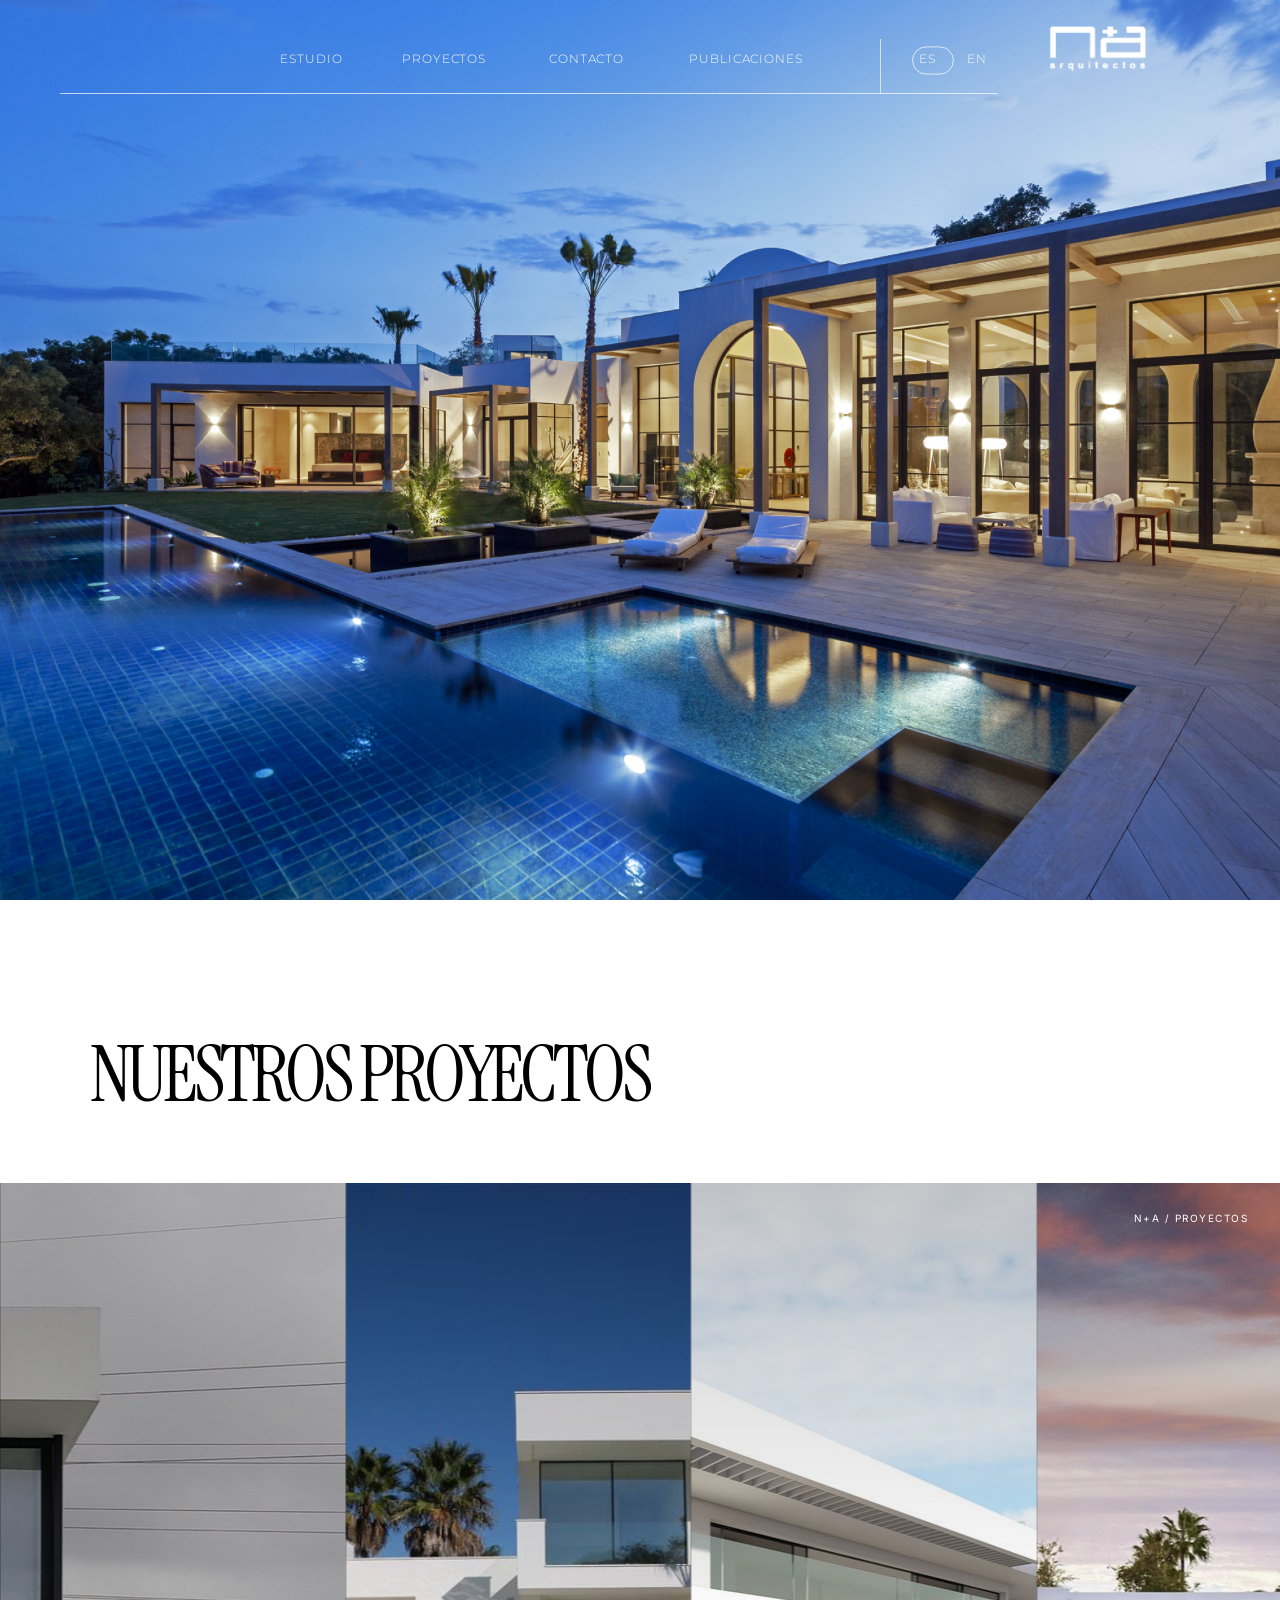
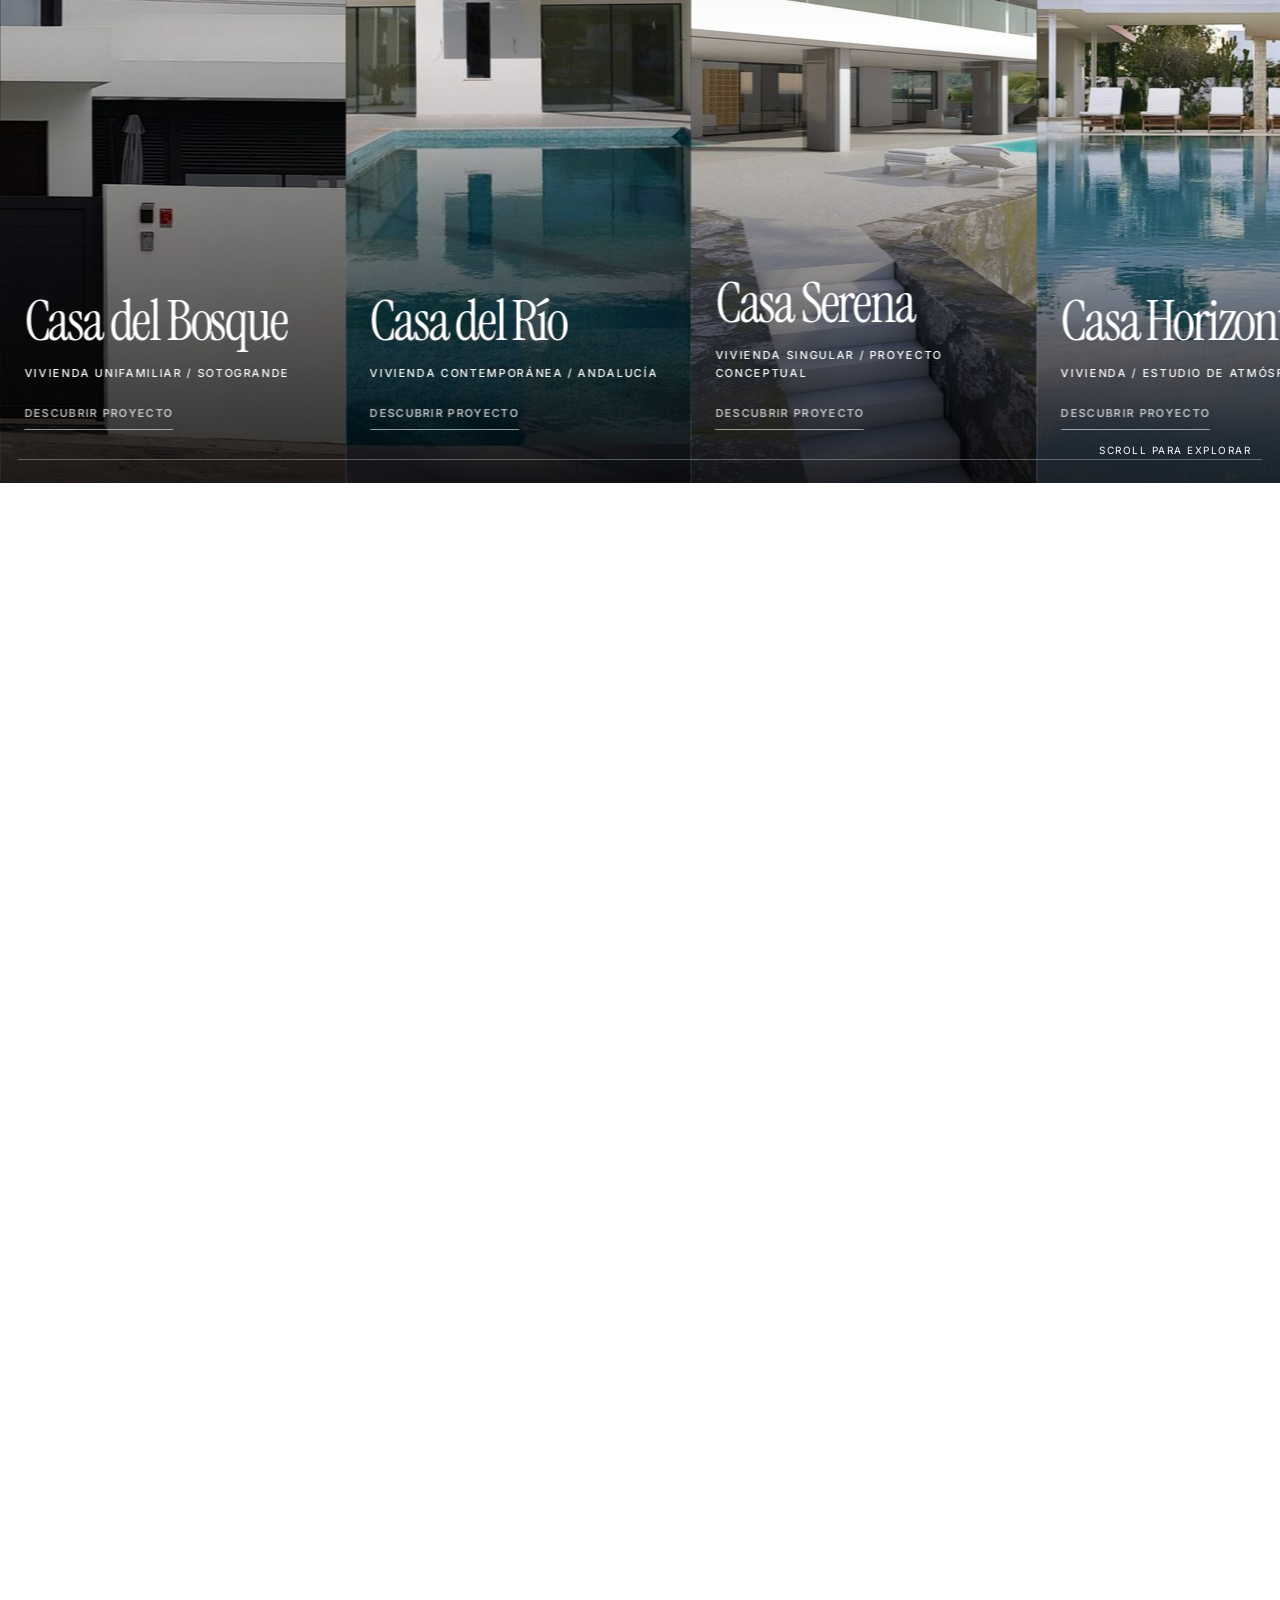
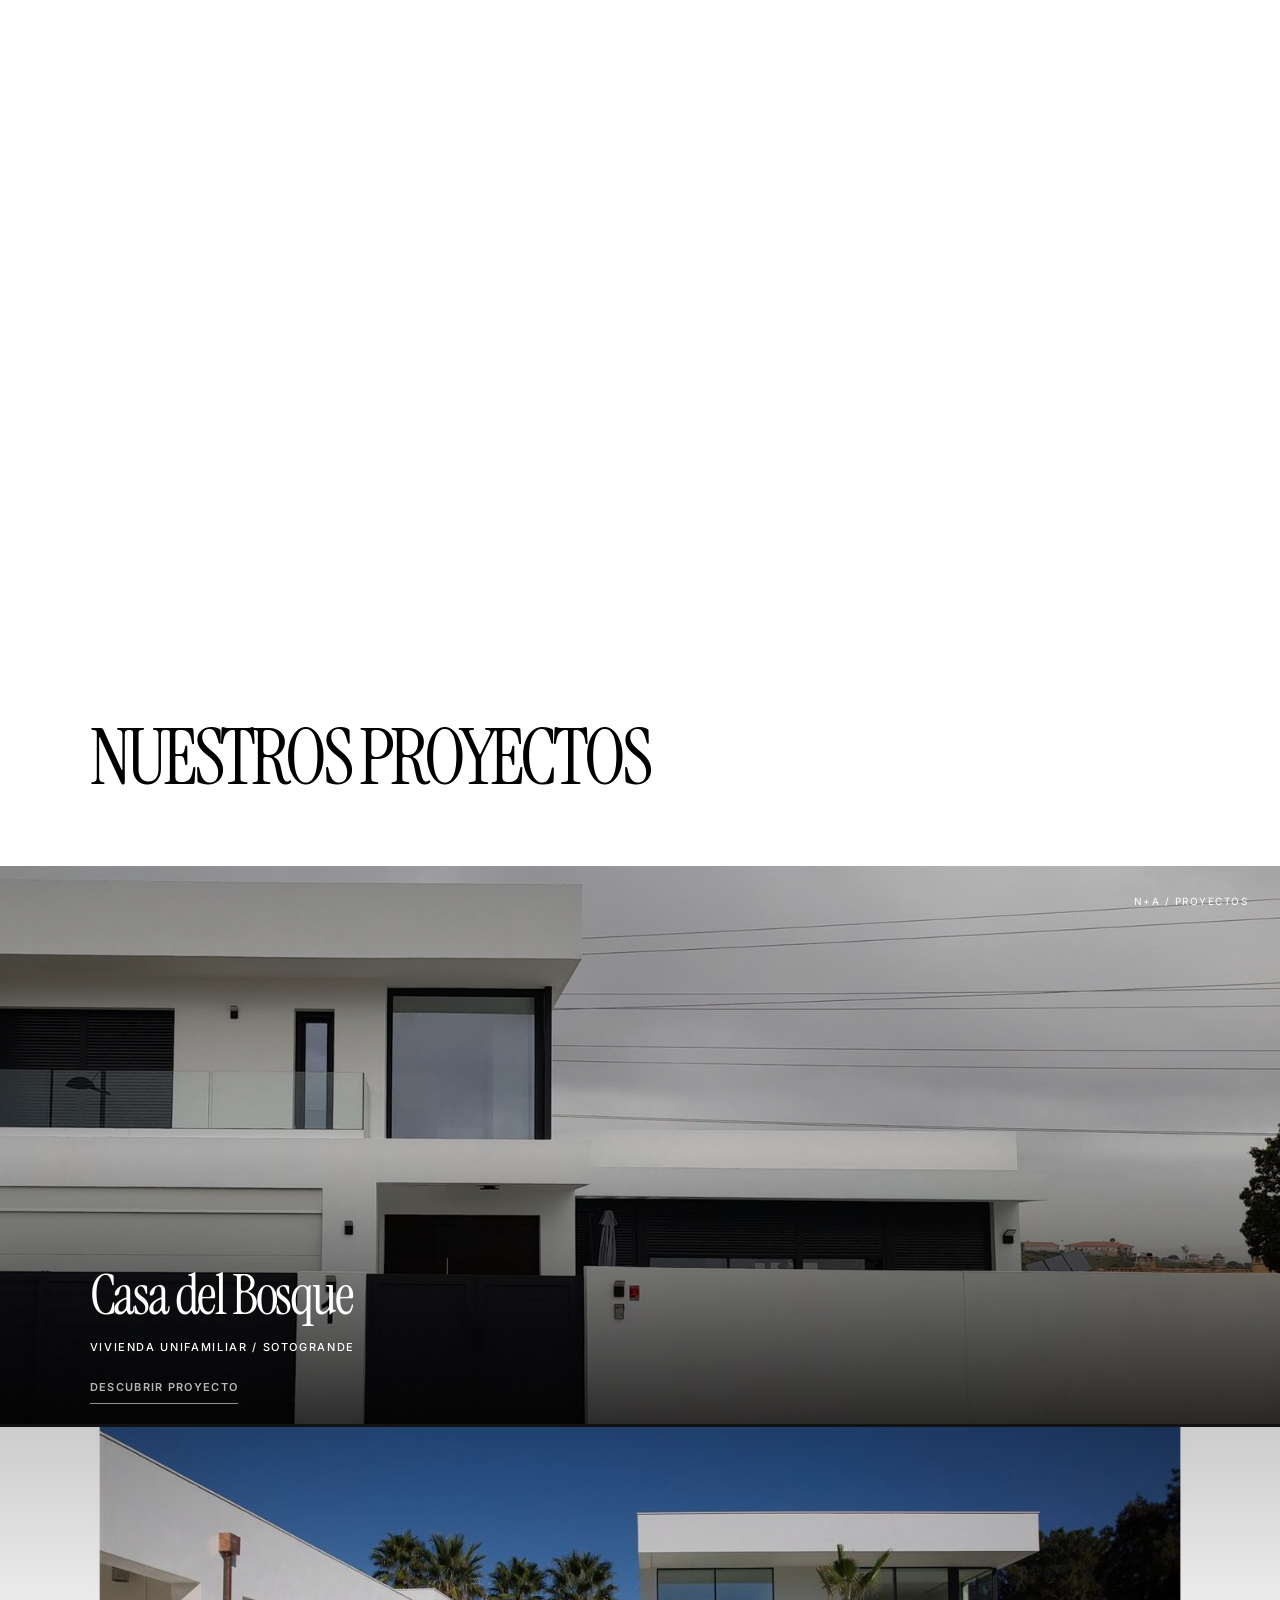
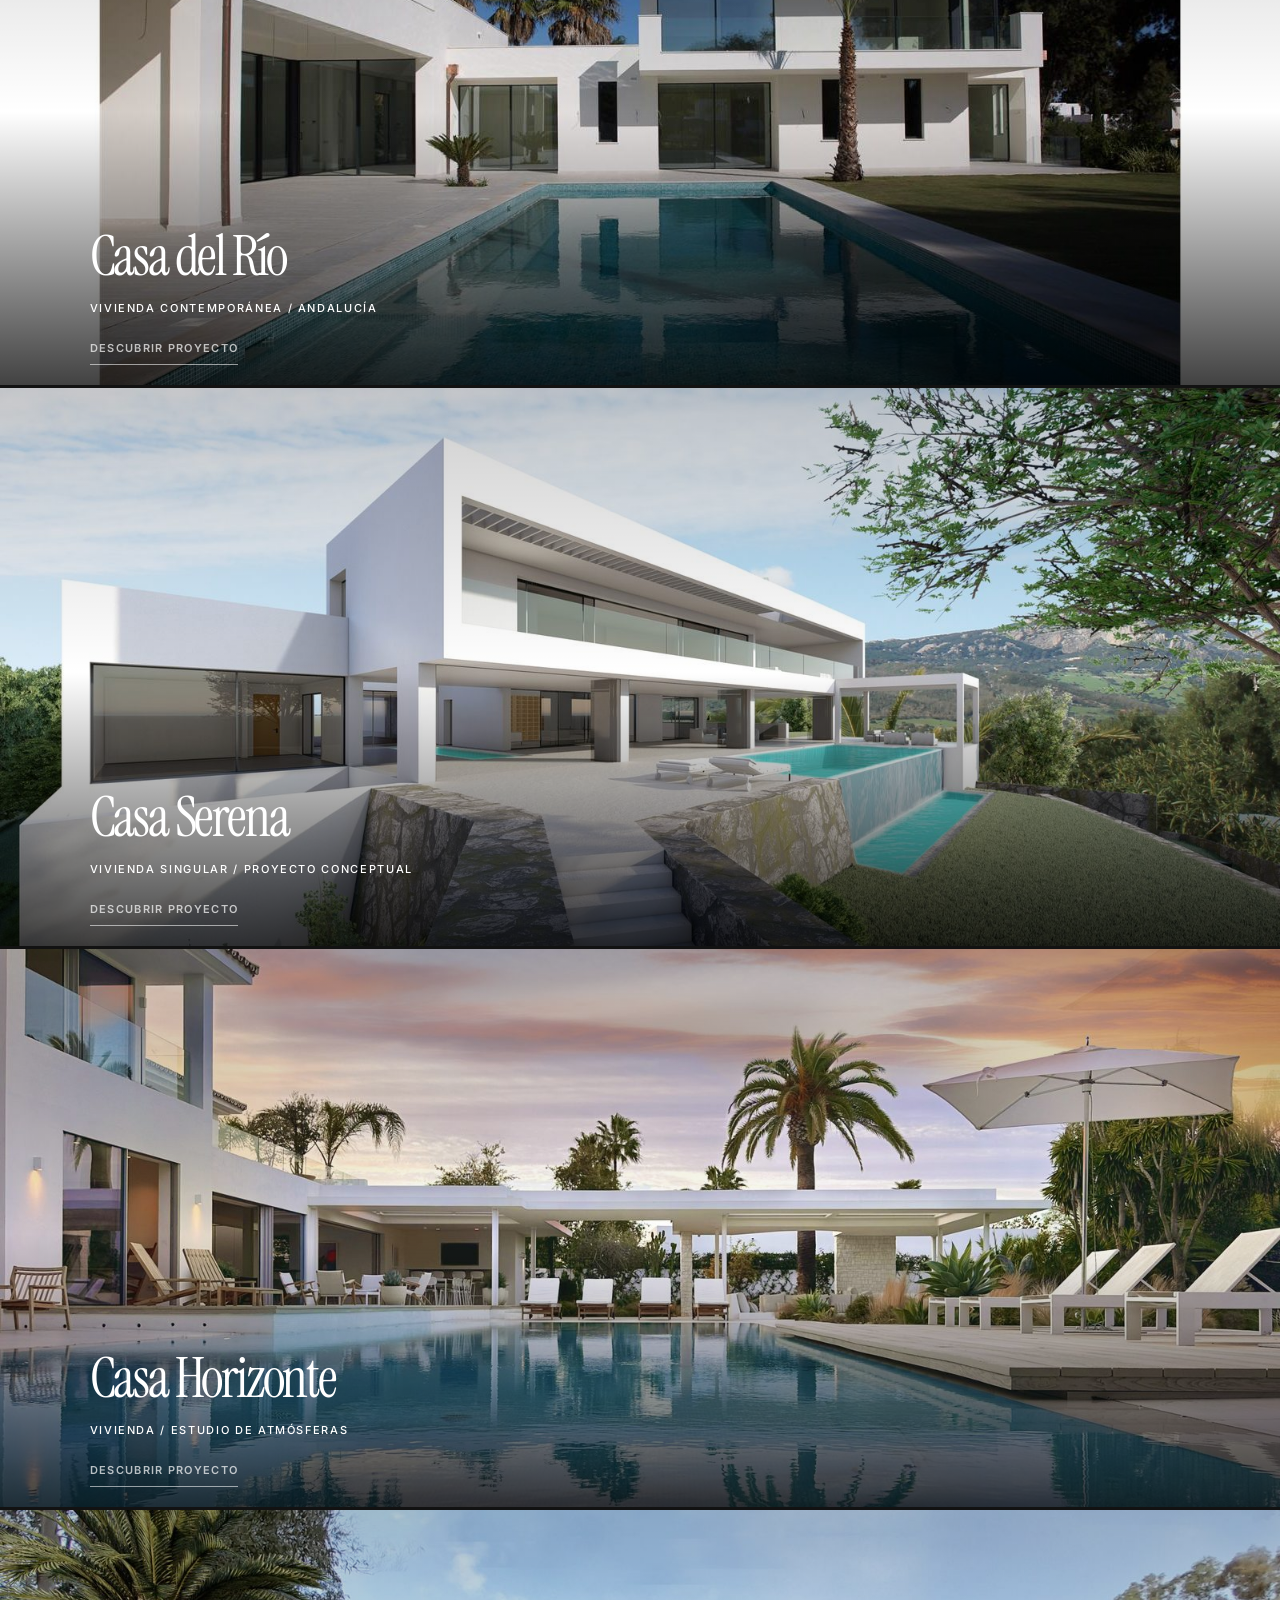
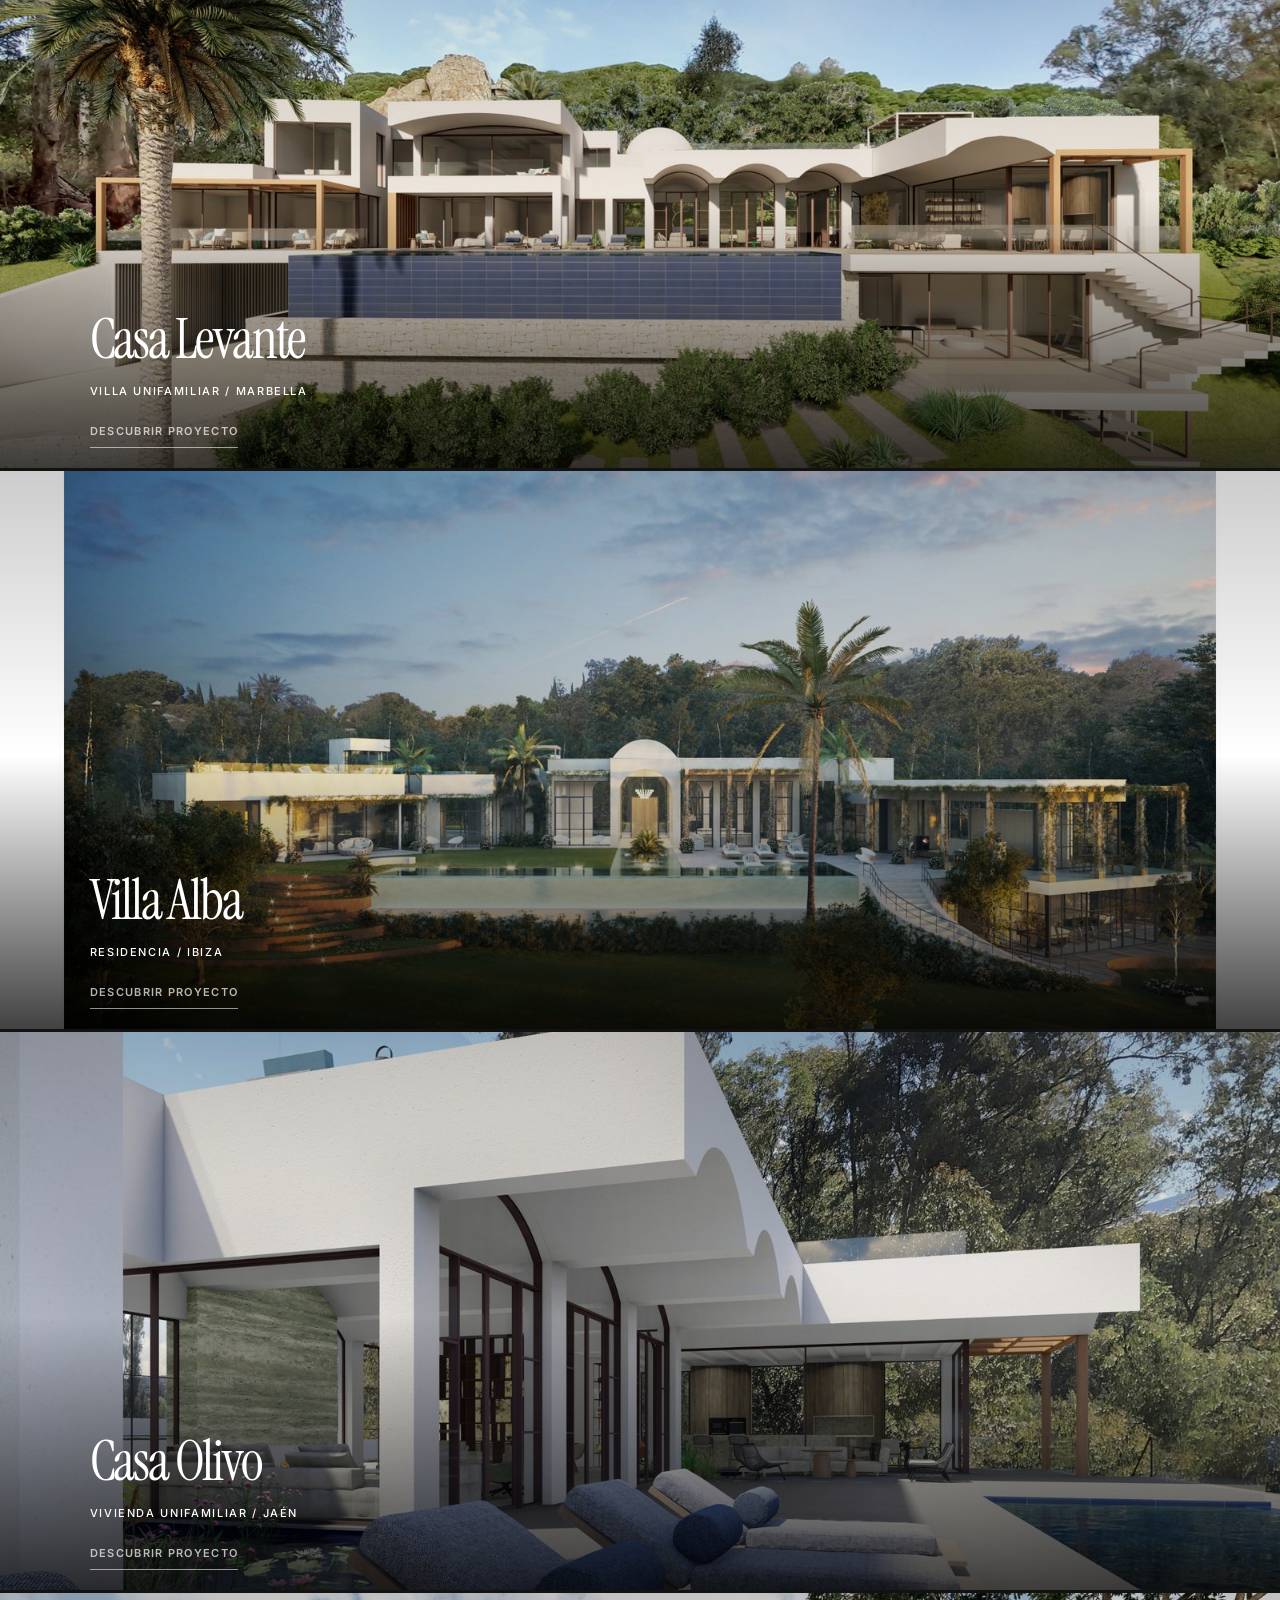
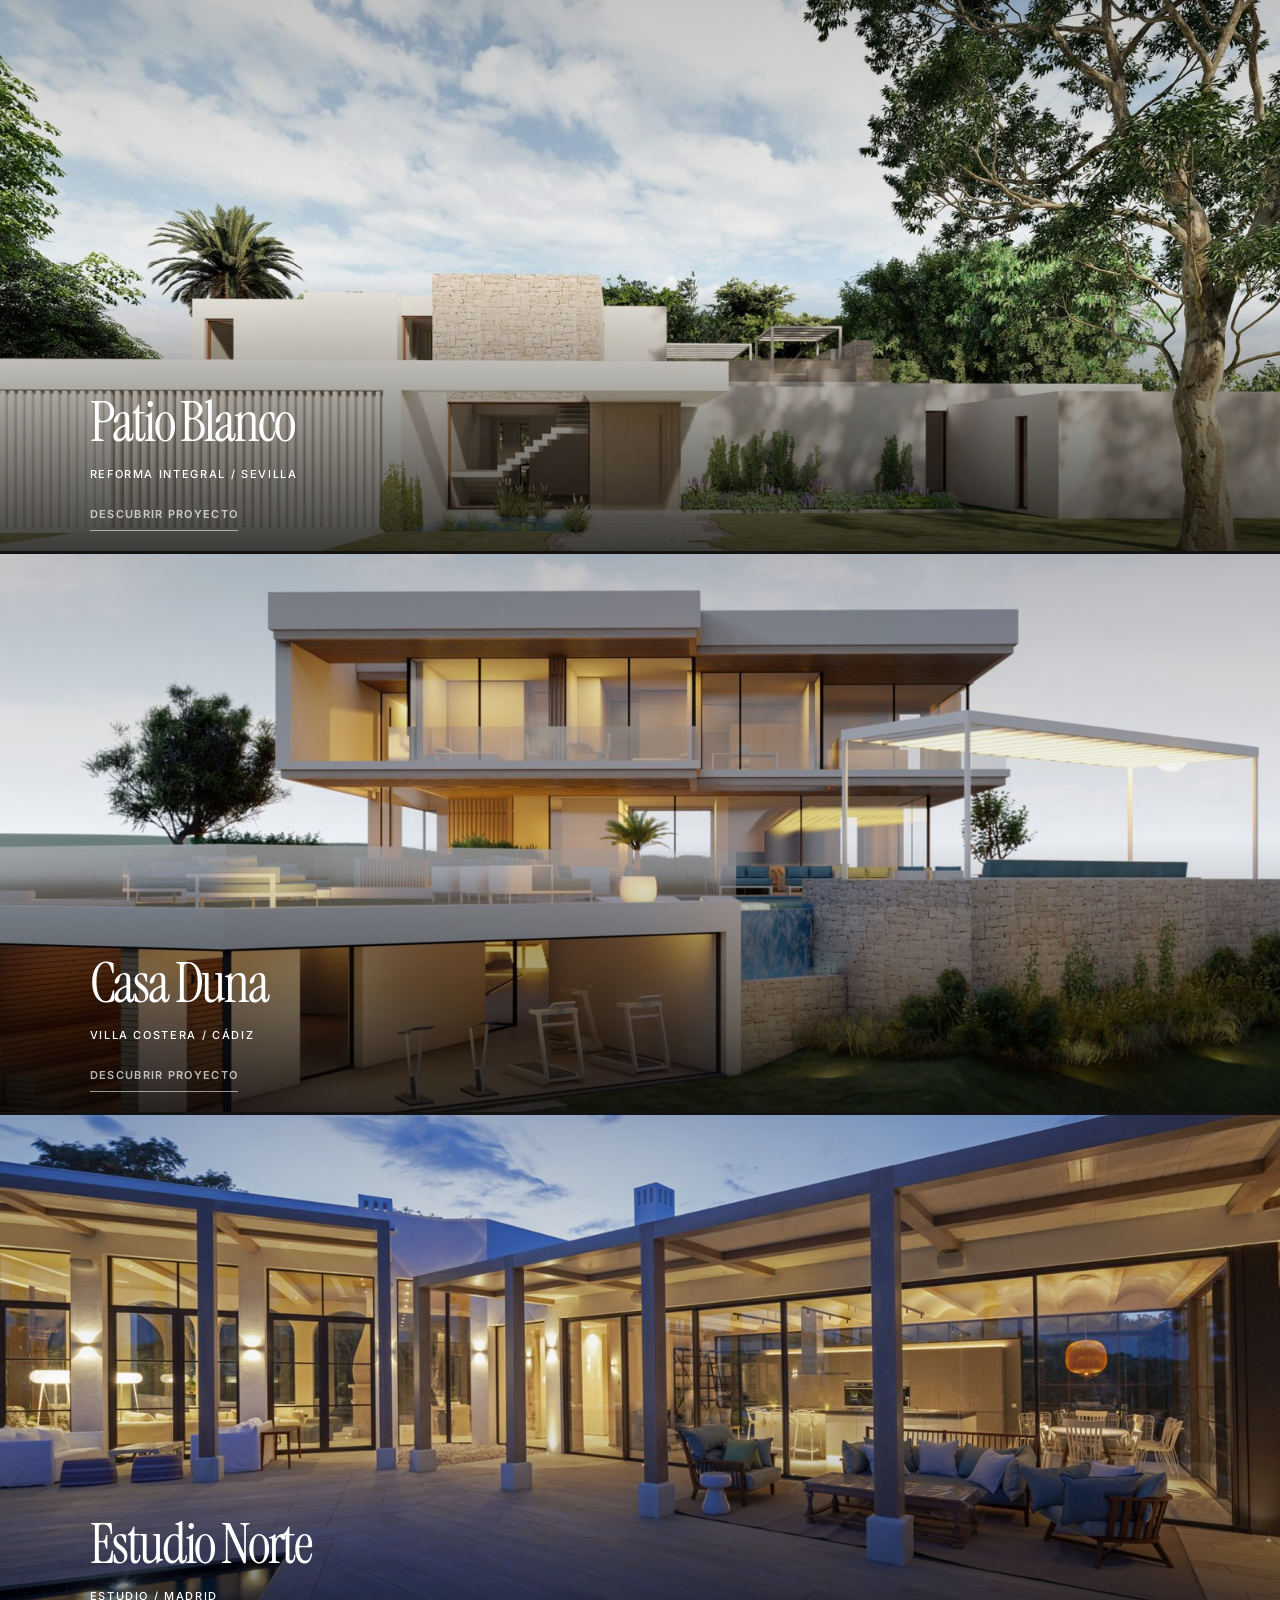
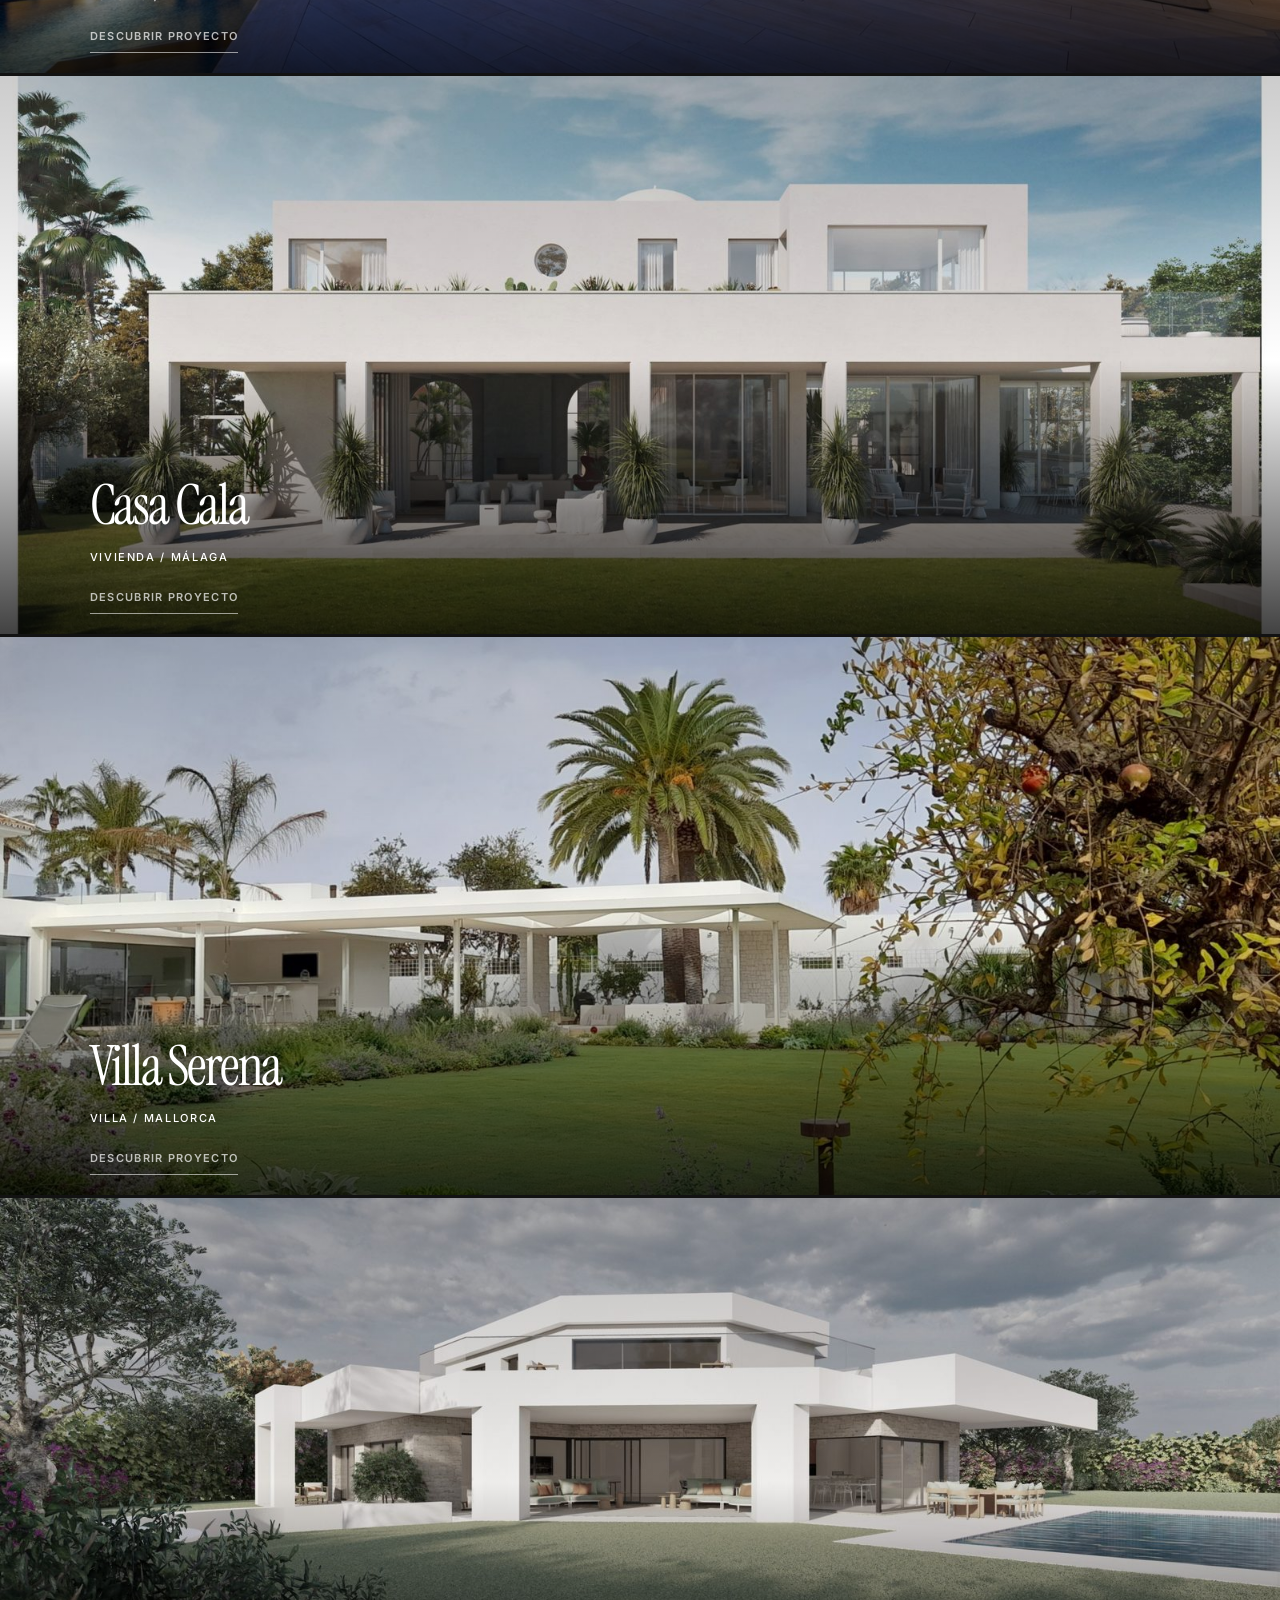
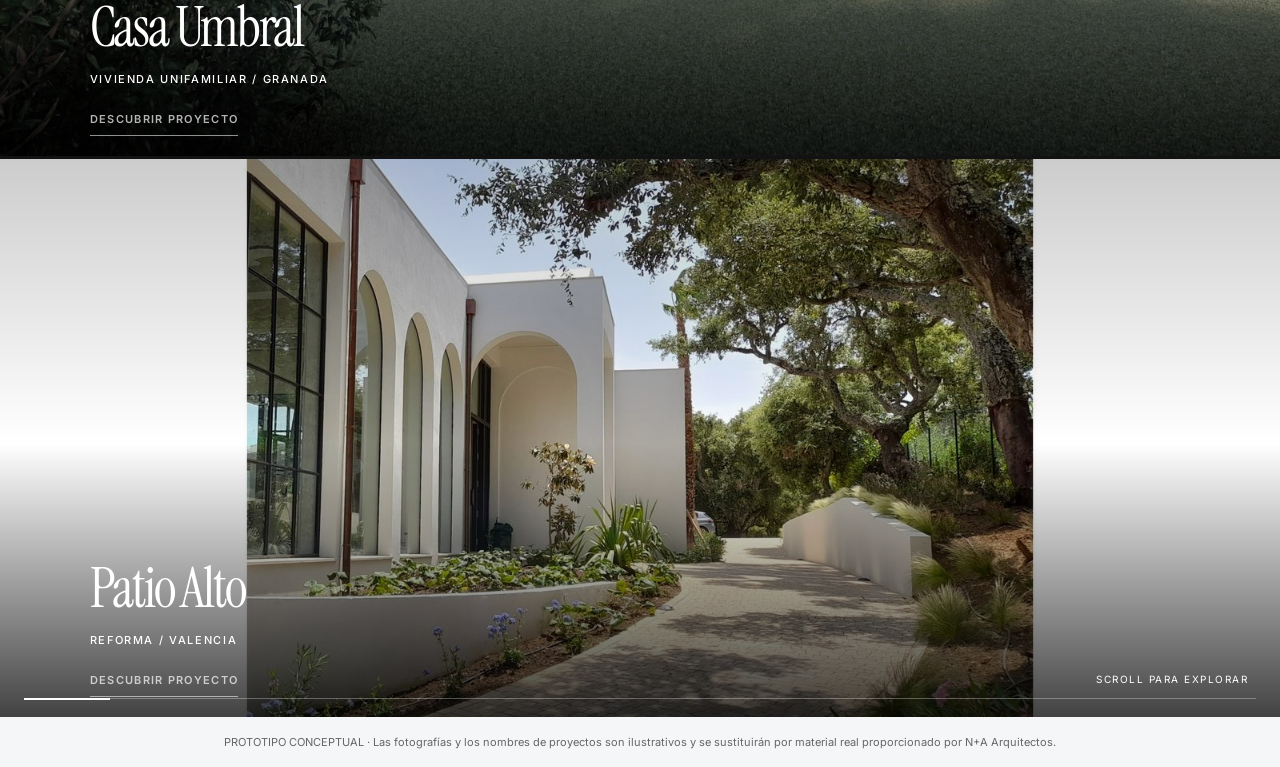
==== demo/index.html @ f4121769 "Anadir URL limpia /demo/ para la demo B" ====
<!DOCTYPE html><html lang="es"><head><meta charset="utf-8"><meta name="viewport" content="width=device-width,initial-scale=1"><title>N+A Arquitectos — Creamos para sentir</title>
<link rel="preconnect" href="https://fonts.googleapis.com"><link rel="preconnect" href="https://fonts.gstatic.com" crossorigin><link href="https://fonts.googleapis.com/css2?family=Inter:wght@400..700&family=Instrument+Serif:ital@0;1&display=swap" rel="stylesheet">
<style>@font-face{font-family:'Montserrat';font-style:normal;font-weight:400;font-display:swap;src:url([data-uri]) format('truetype')}

:root{--blue:#28517d;--ink:#000;--white:#fff;--sans:'Inter',sans-serif;--roman:'Instrument Serif',serif;--italic:'Instrument Serif',serif;--sub:#5a5b5c}*{box-sizing:border-box}html{scroll-behavior:smooth}body{margin:0;color:var(--ink);background:#fff;font-family:var(--sans);overflow-x:hidden}button,a{font-family:inherit}a{text-decoration:none;color:inherit}a:focus-visible,button:focus-visible,.project:focus-visible{outline:3px solid #76a0cb;outline-offset:4px}button{cursor:pointer;border:0}.eyebrow{font-size:11px;font-weight:600;letter-spacing:.18em}.serif{font-family:var(--roman);font-weight:400;letter-spacing:-.055em}.italic{font-family:var(--italic);font-weight:400;font-style:italic;letter-spacing:-.04em}.nav{position:relative;z-index:40;width:100%;height:92px;background:#fff;display:flex;align-items:center;justify-content:space-between;padding:0 clamp(28px,5vw,83px);border-bottom:1px solid #e1e3e4}.nav .logo{width:155px;height:70px;object-fit:contain;object-position:left center}.navitems{position:absolute;left:clamp(24px,22.1vw,370px);right:clamp(24px,35.9vw,600px);top:64%;transform:translateY(-50%);display:flex;align-items:center;justify-content:space-between;text-align:center;gap:8px;z-index:3}.navitems a{font-size:11px;text-transform:uppercase;font-weight:600;letter-spacing:.08em;transition:color .2s}.navitems a:hover{color:var(--blue)}.navitems .active{color:var(--blue);border-bottom:2px solid var(--blue);padding-bottom:12px;margin-bottom:-14px}.nav .lang{font-size:11px;color:#777}.mobile-toggle{display:none;background:transparent;color:var(--blue);font-size:14px}.hero{width:100vw;height:100vh;min-height:0;position:relative;overflow:hidden;display:flex;align-items:center;background-color:#605d53;background-image:url('[data-uri]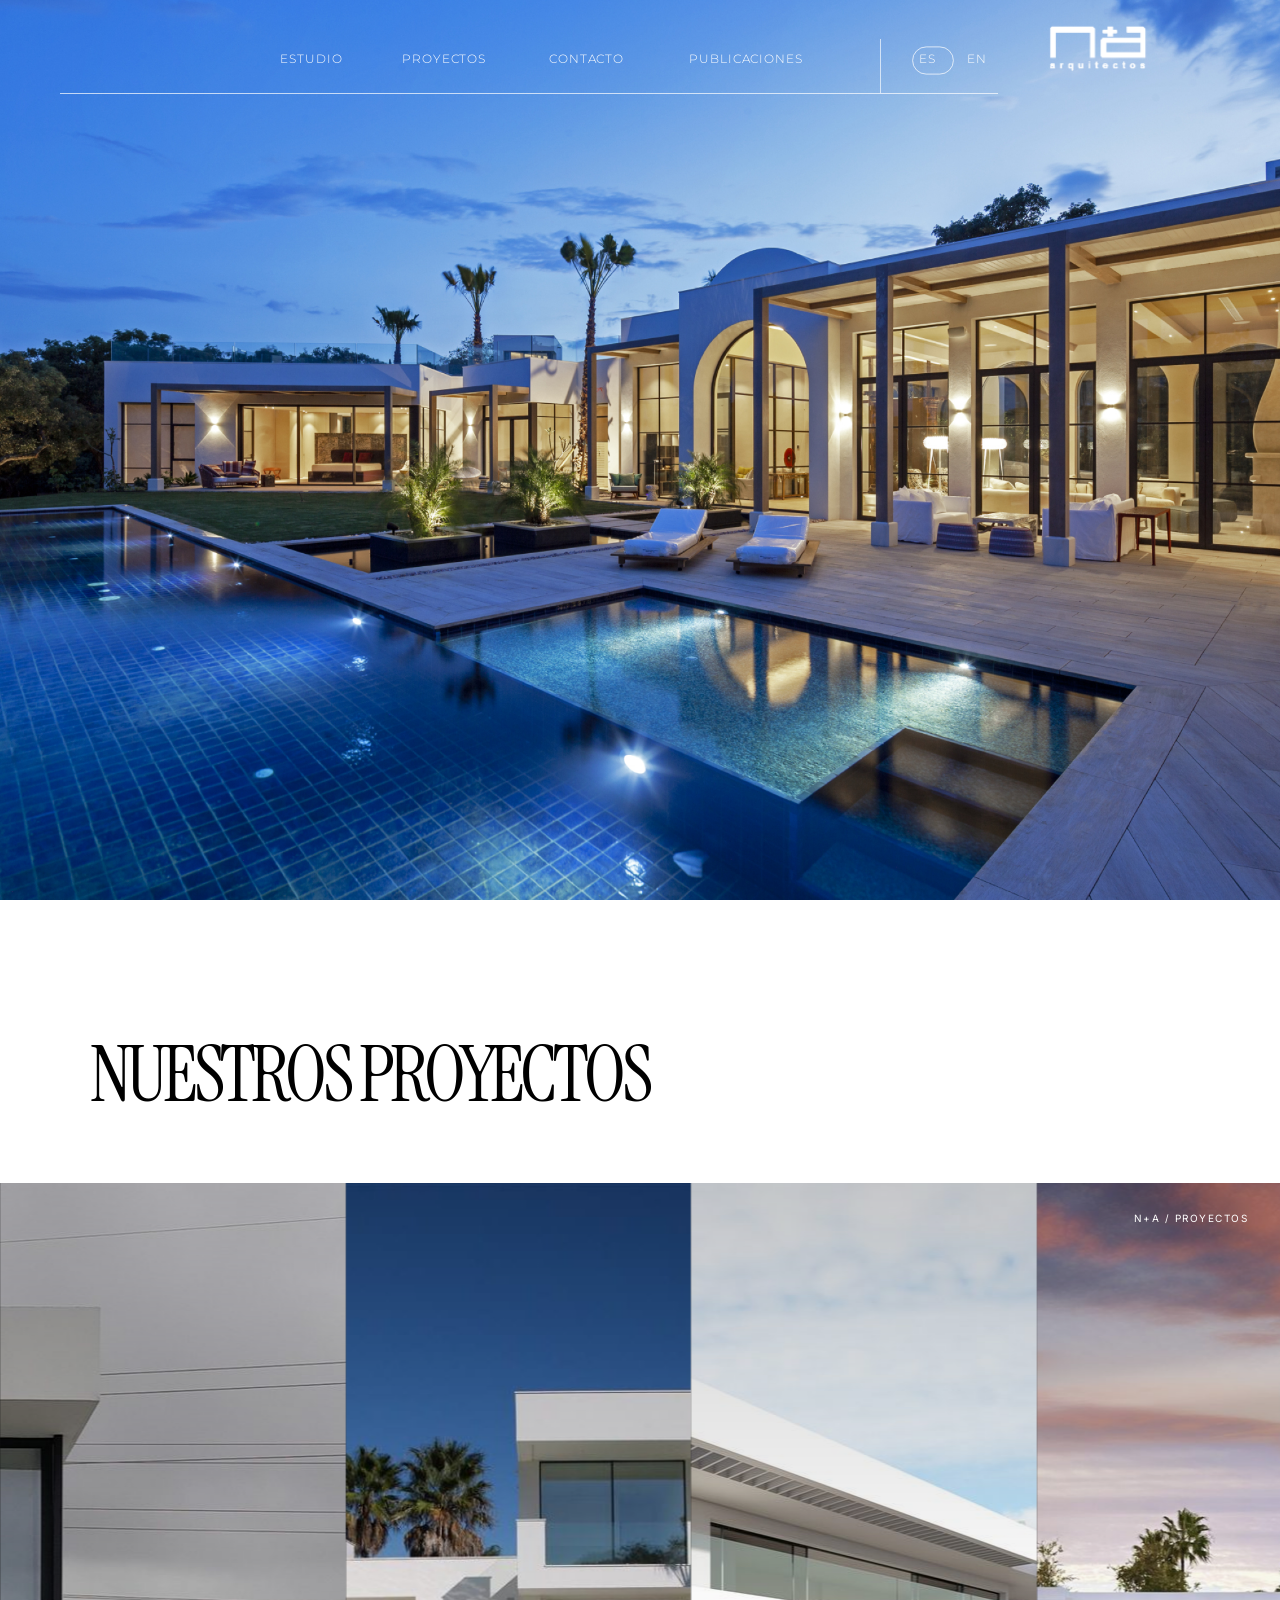
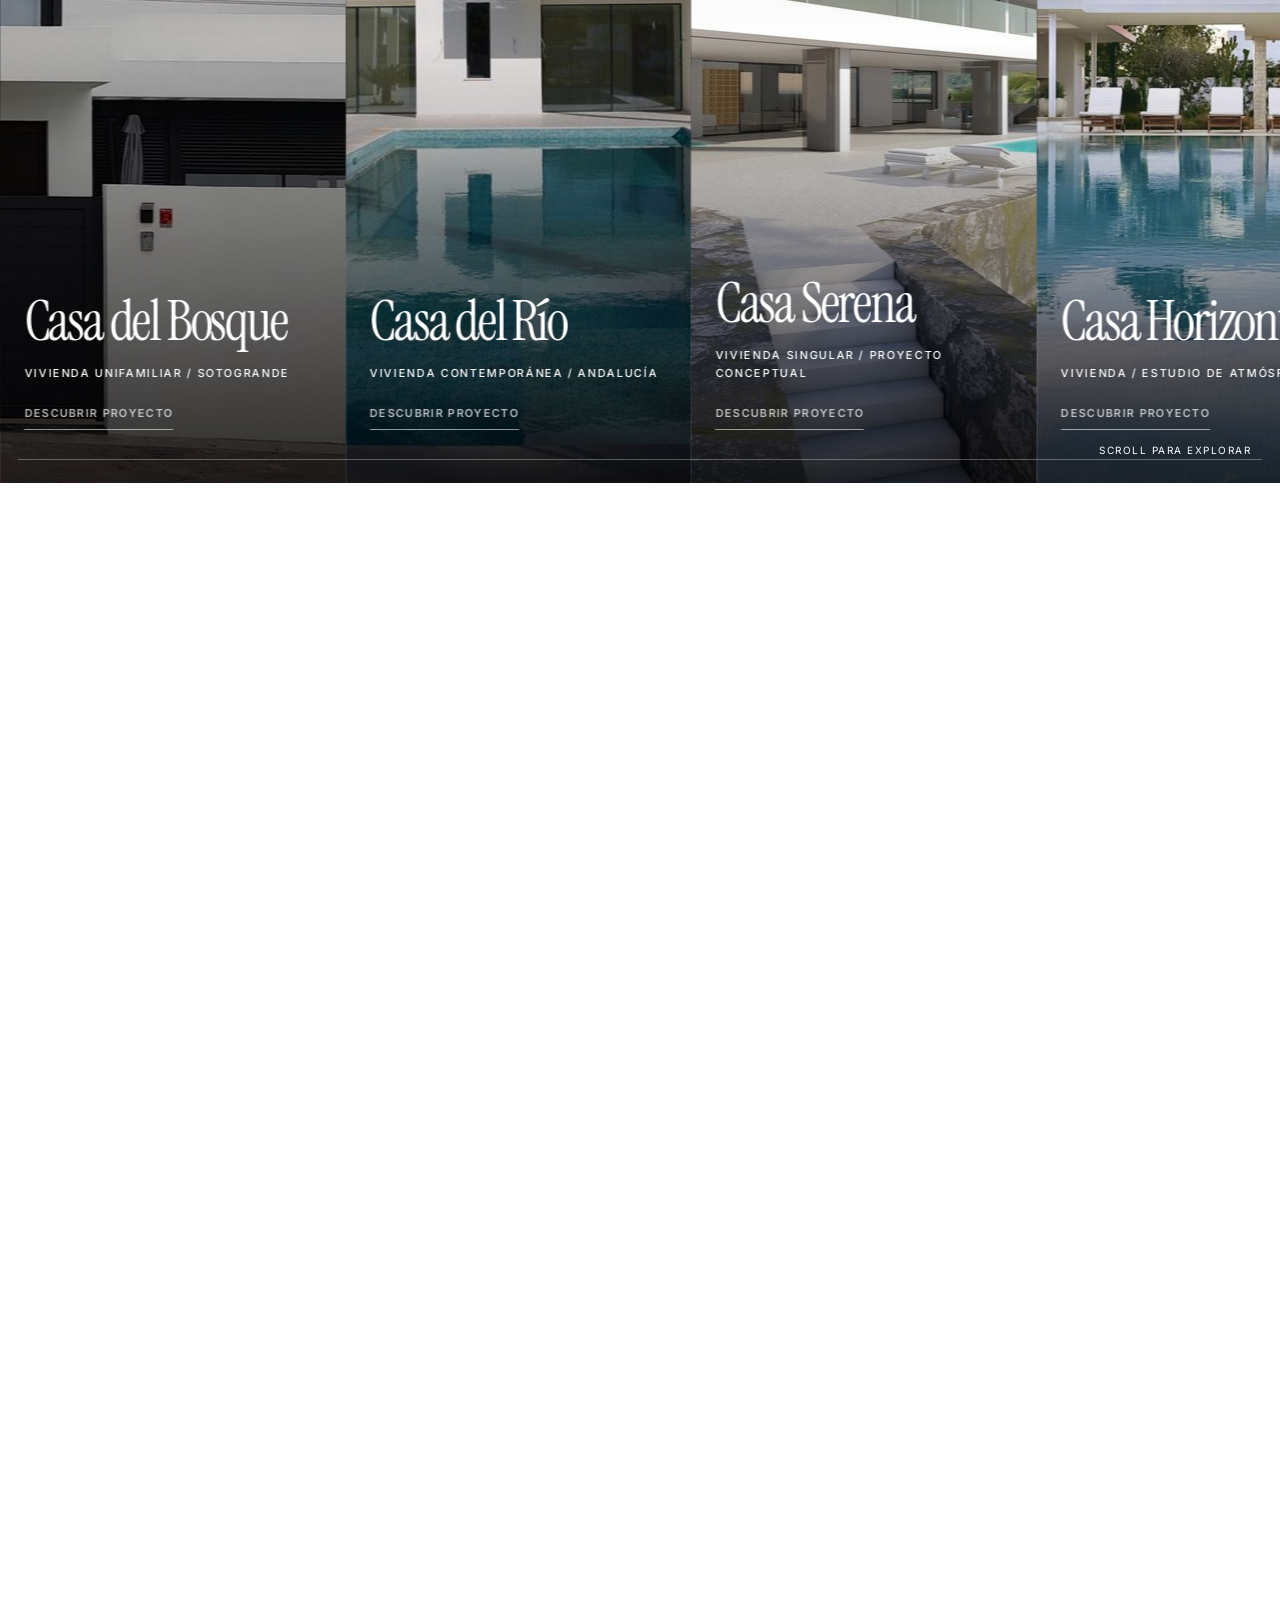
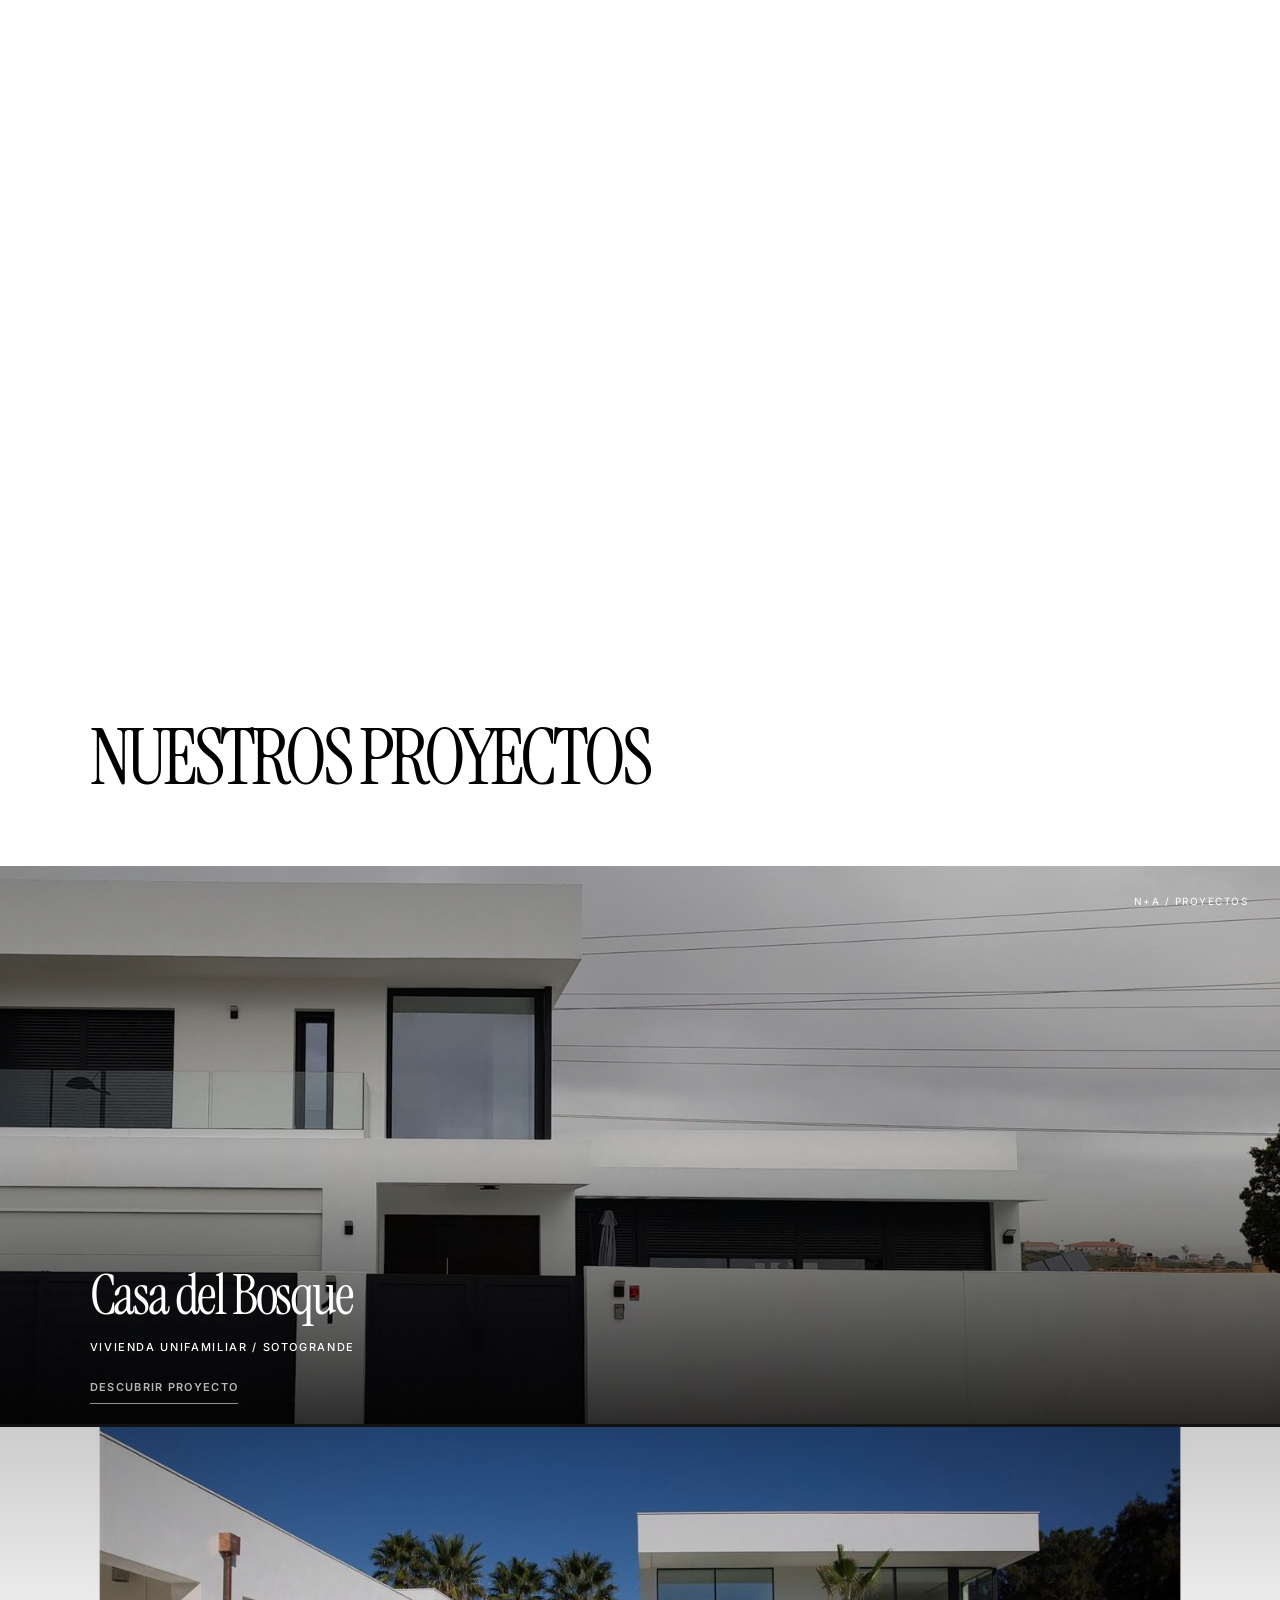
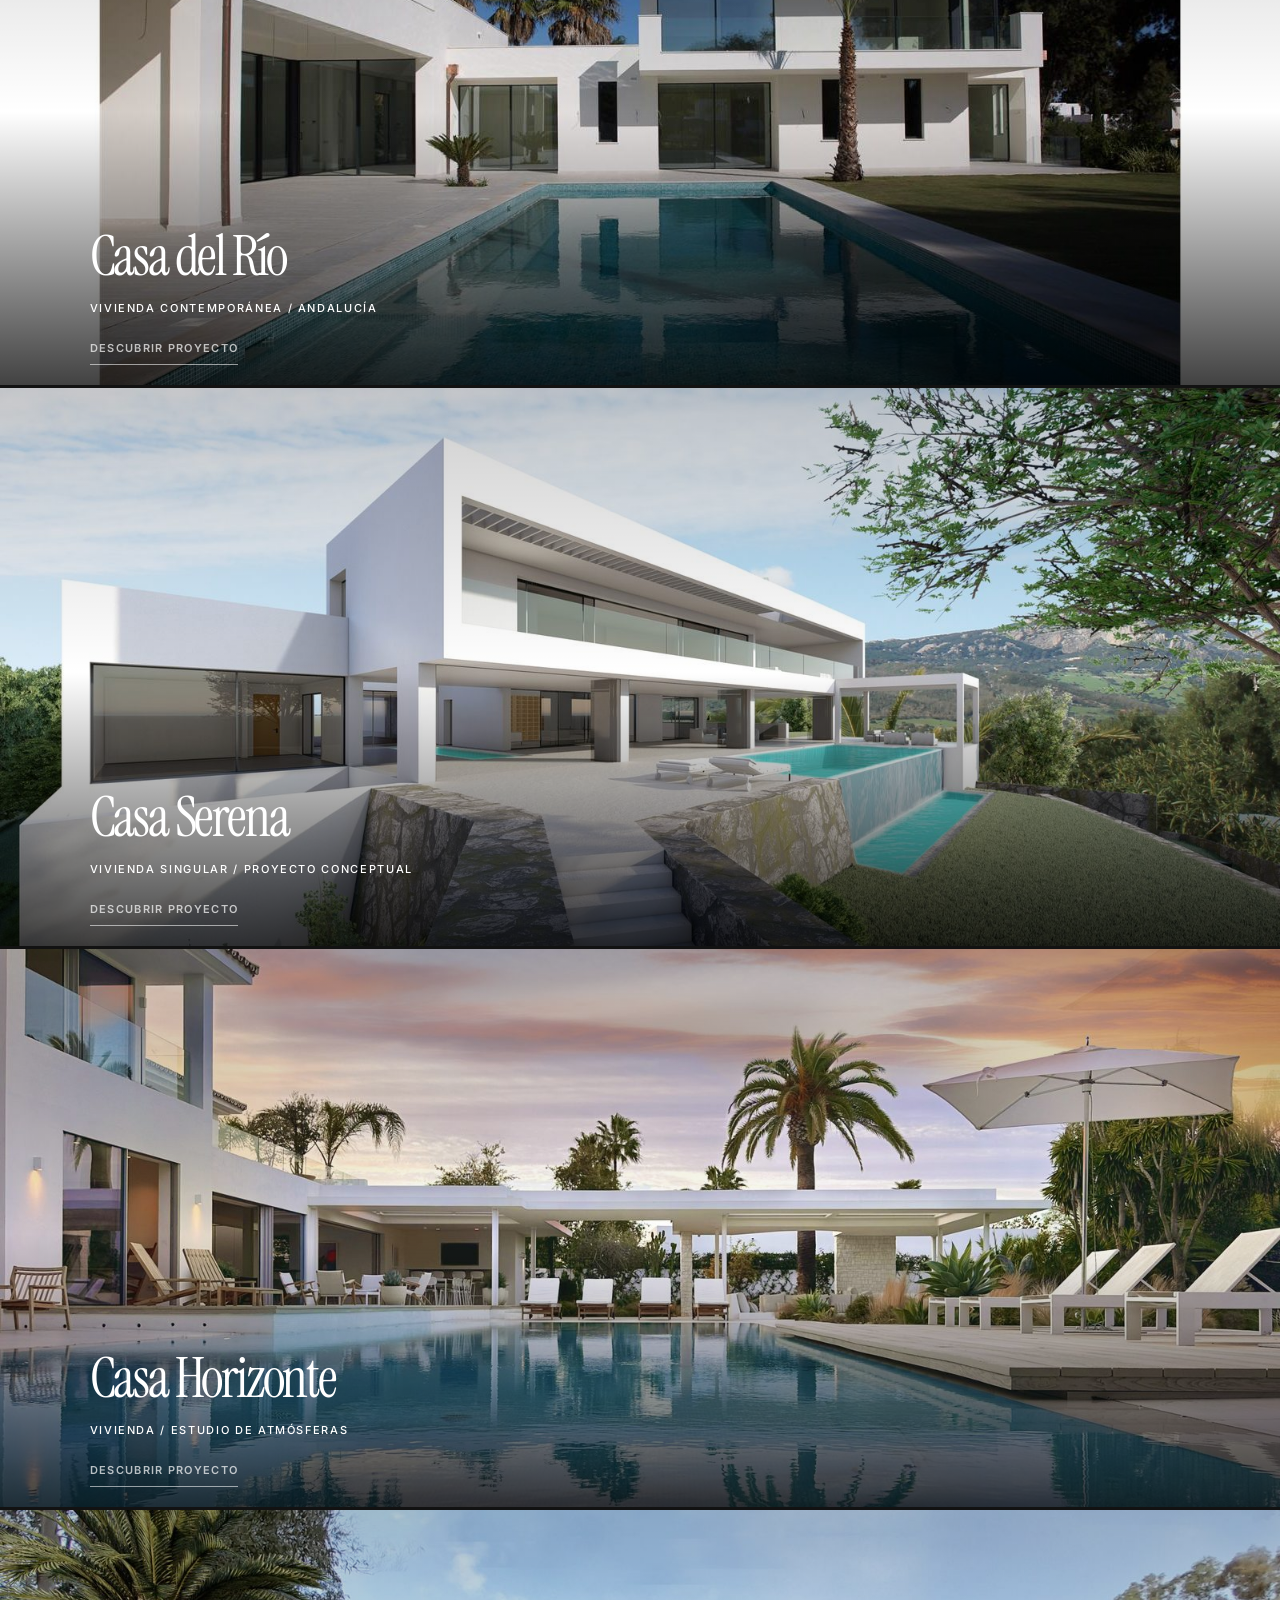
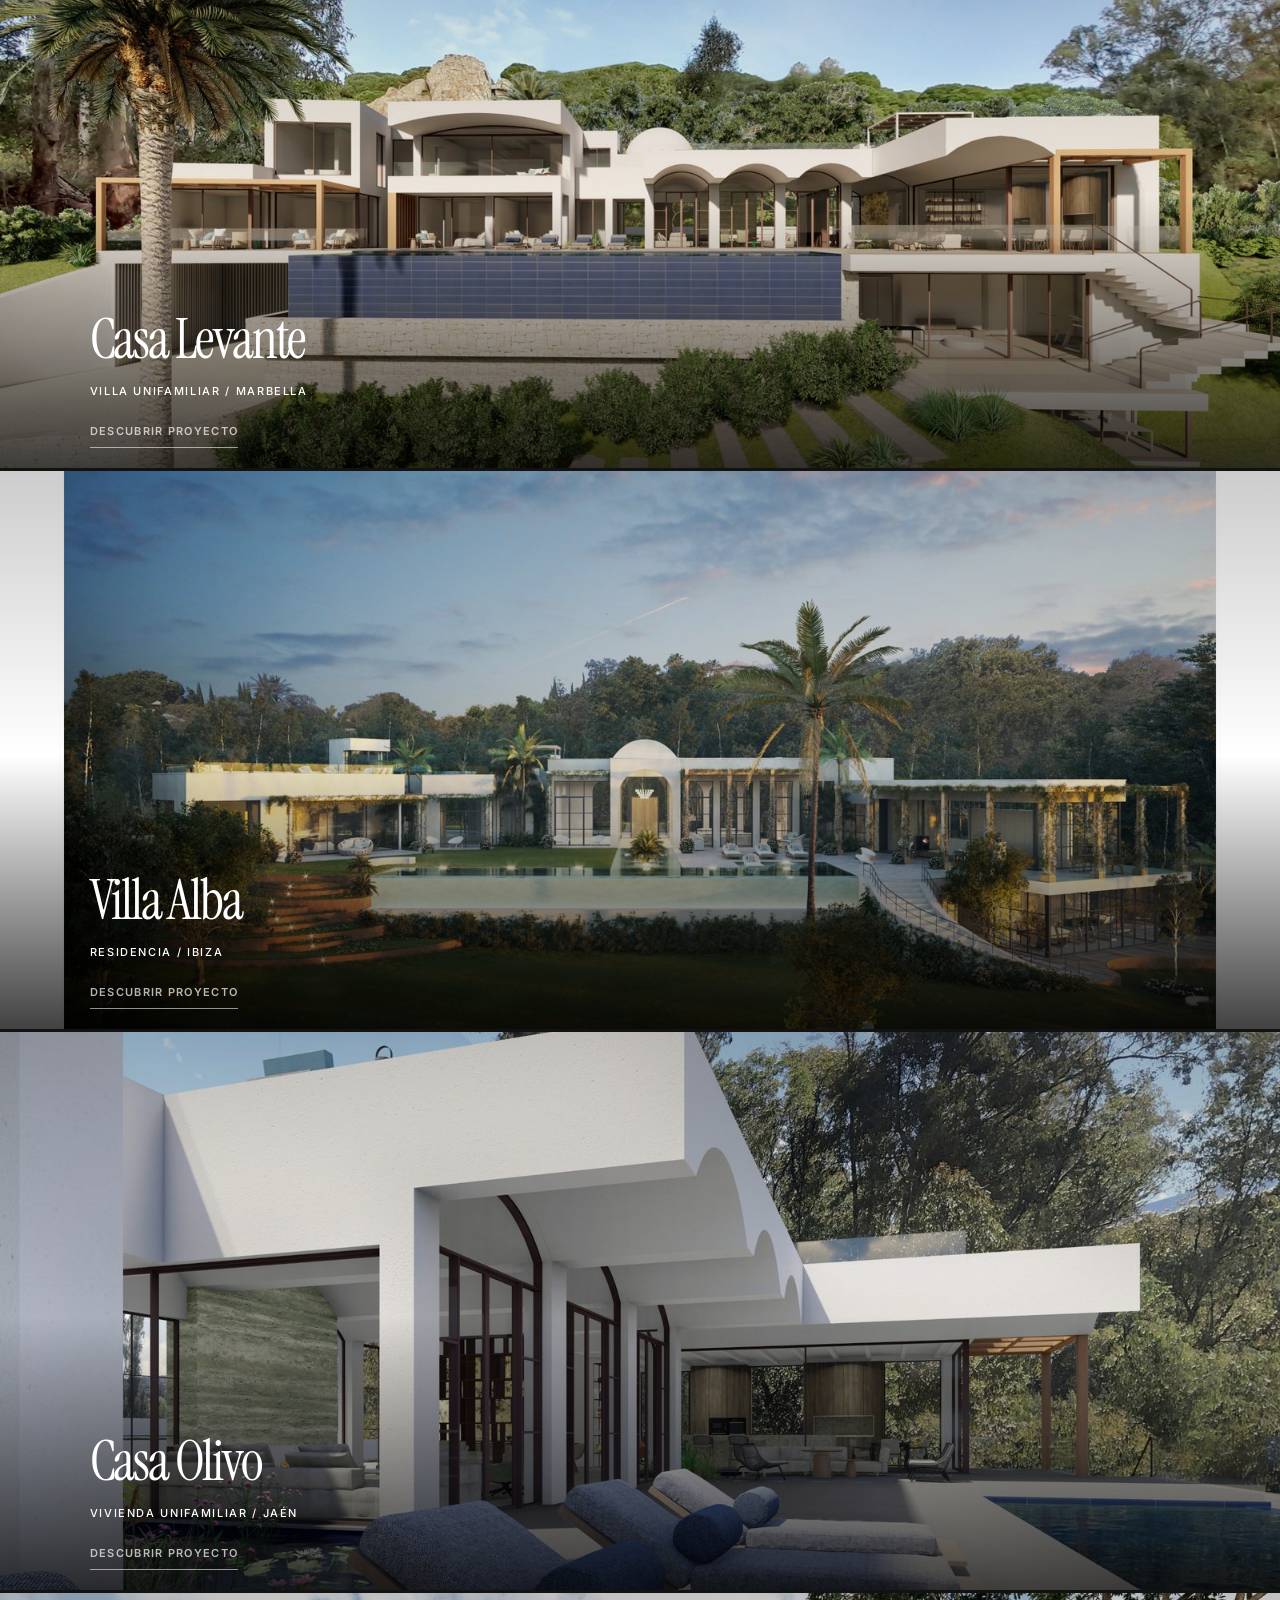
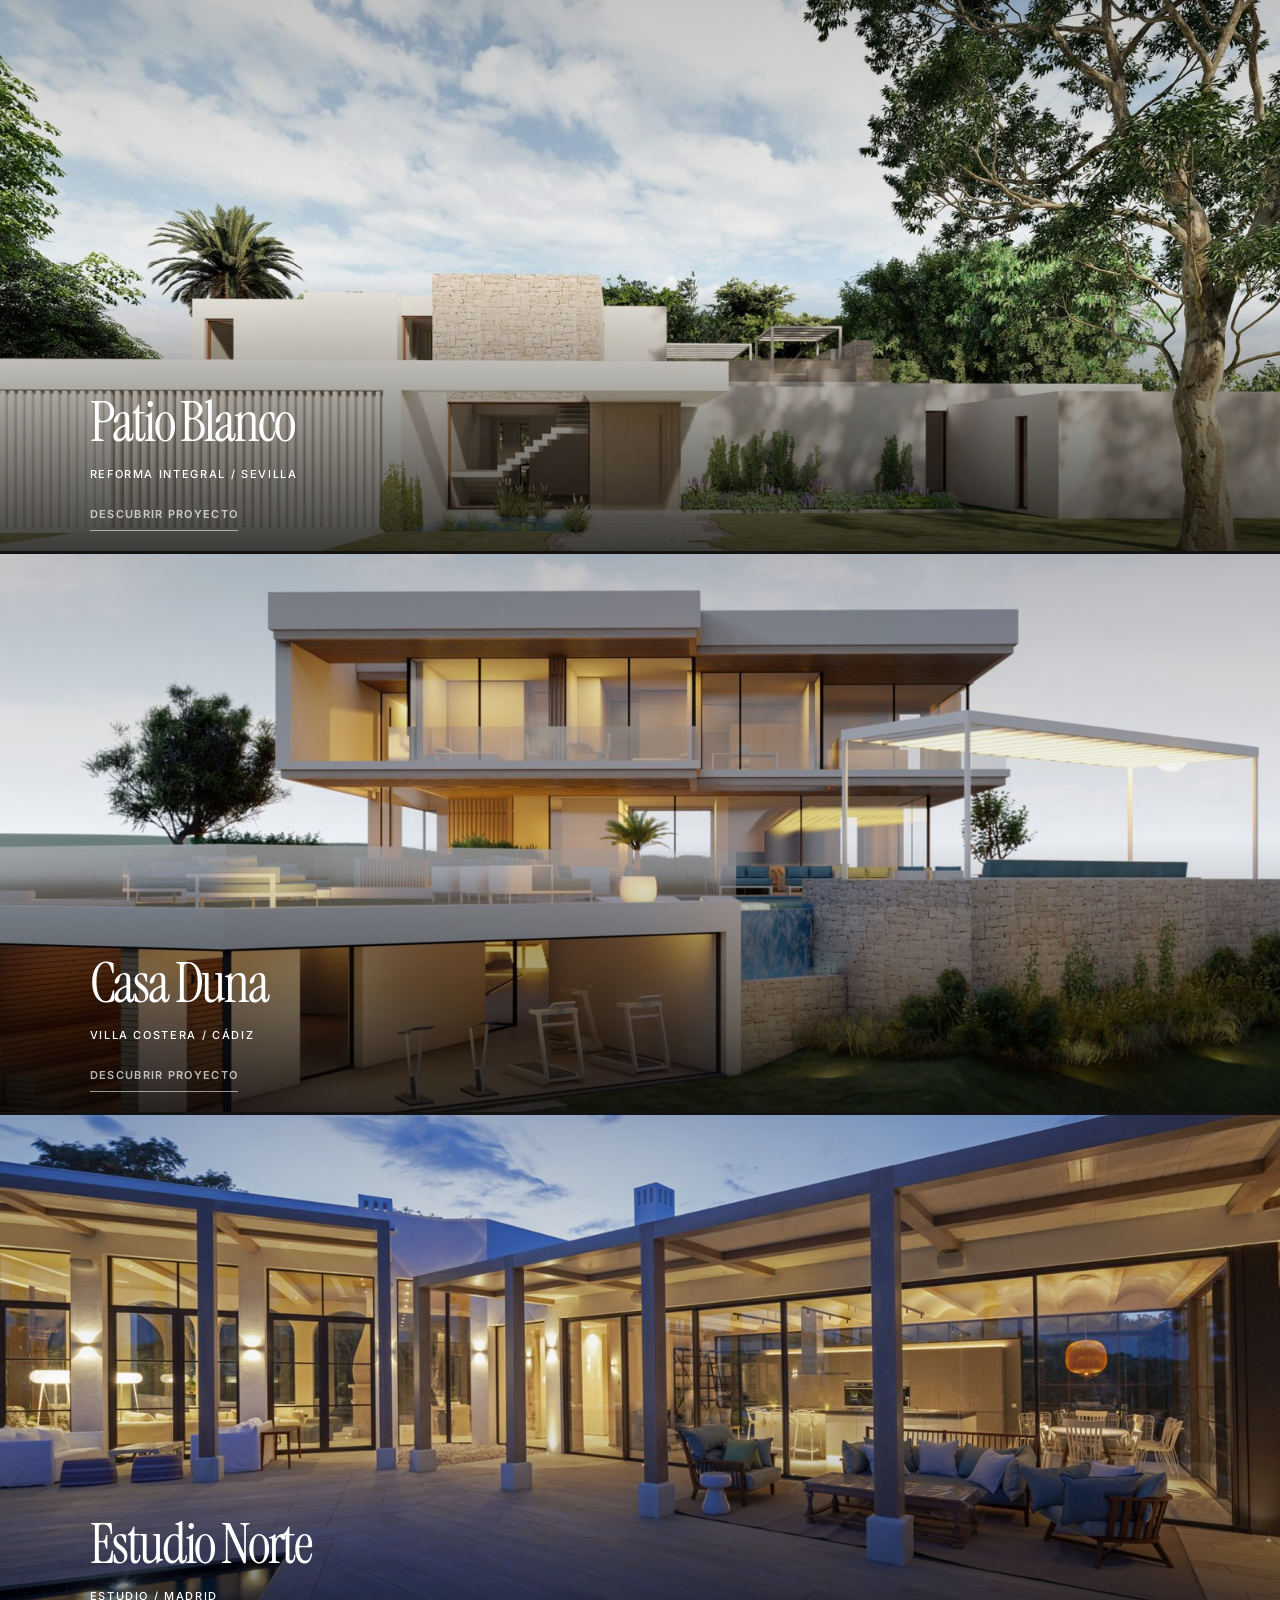
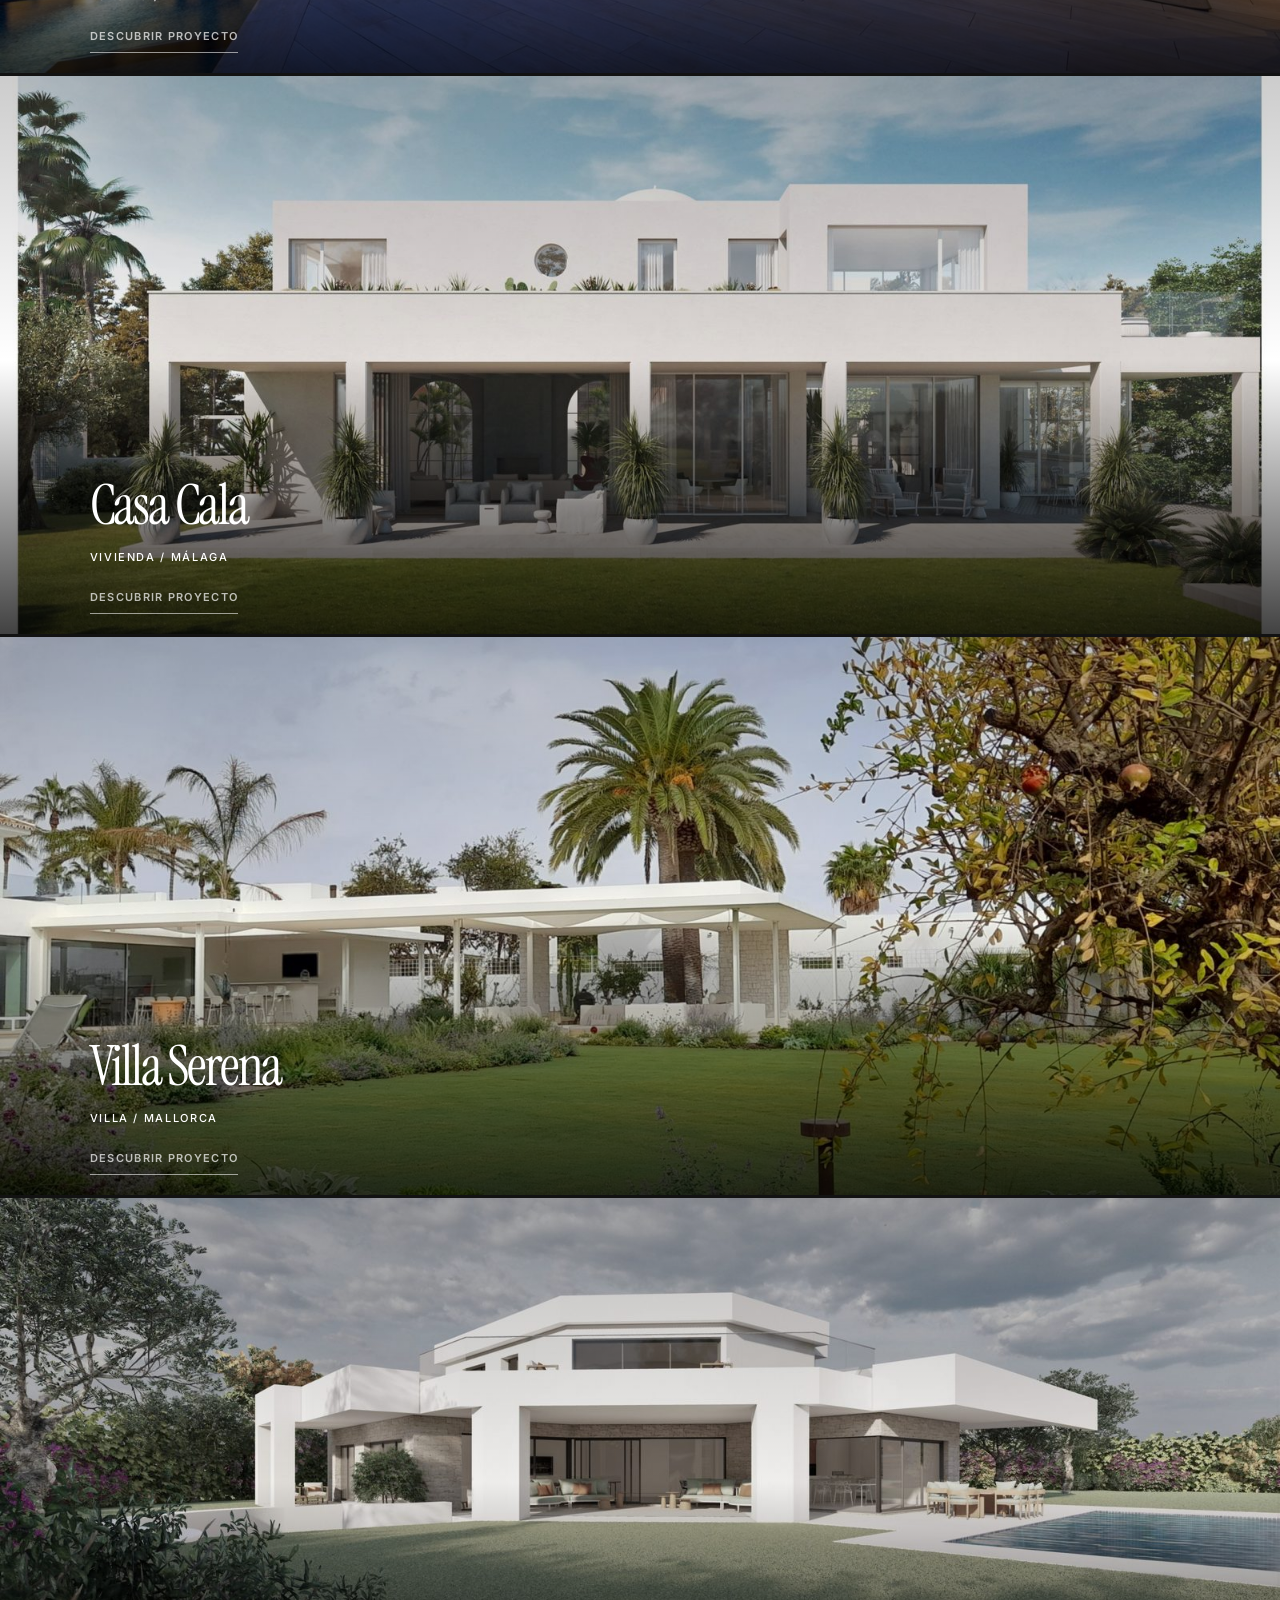
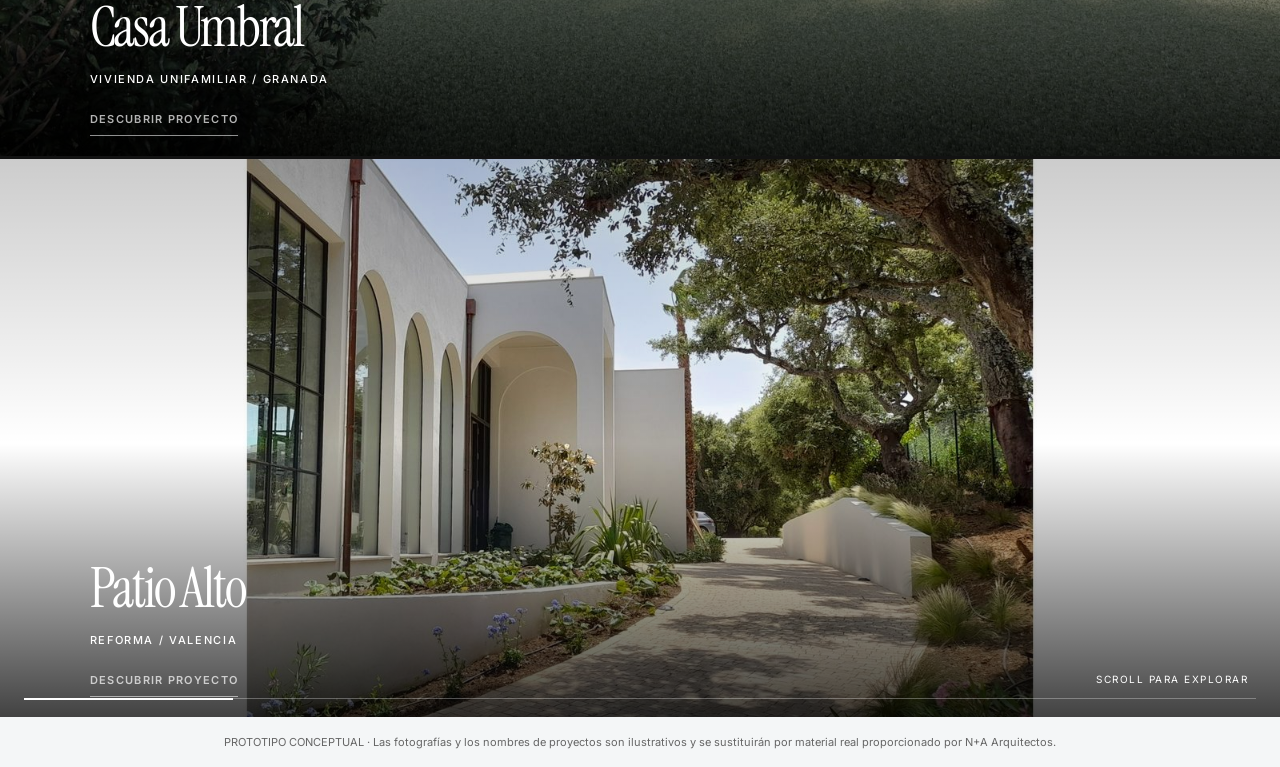
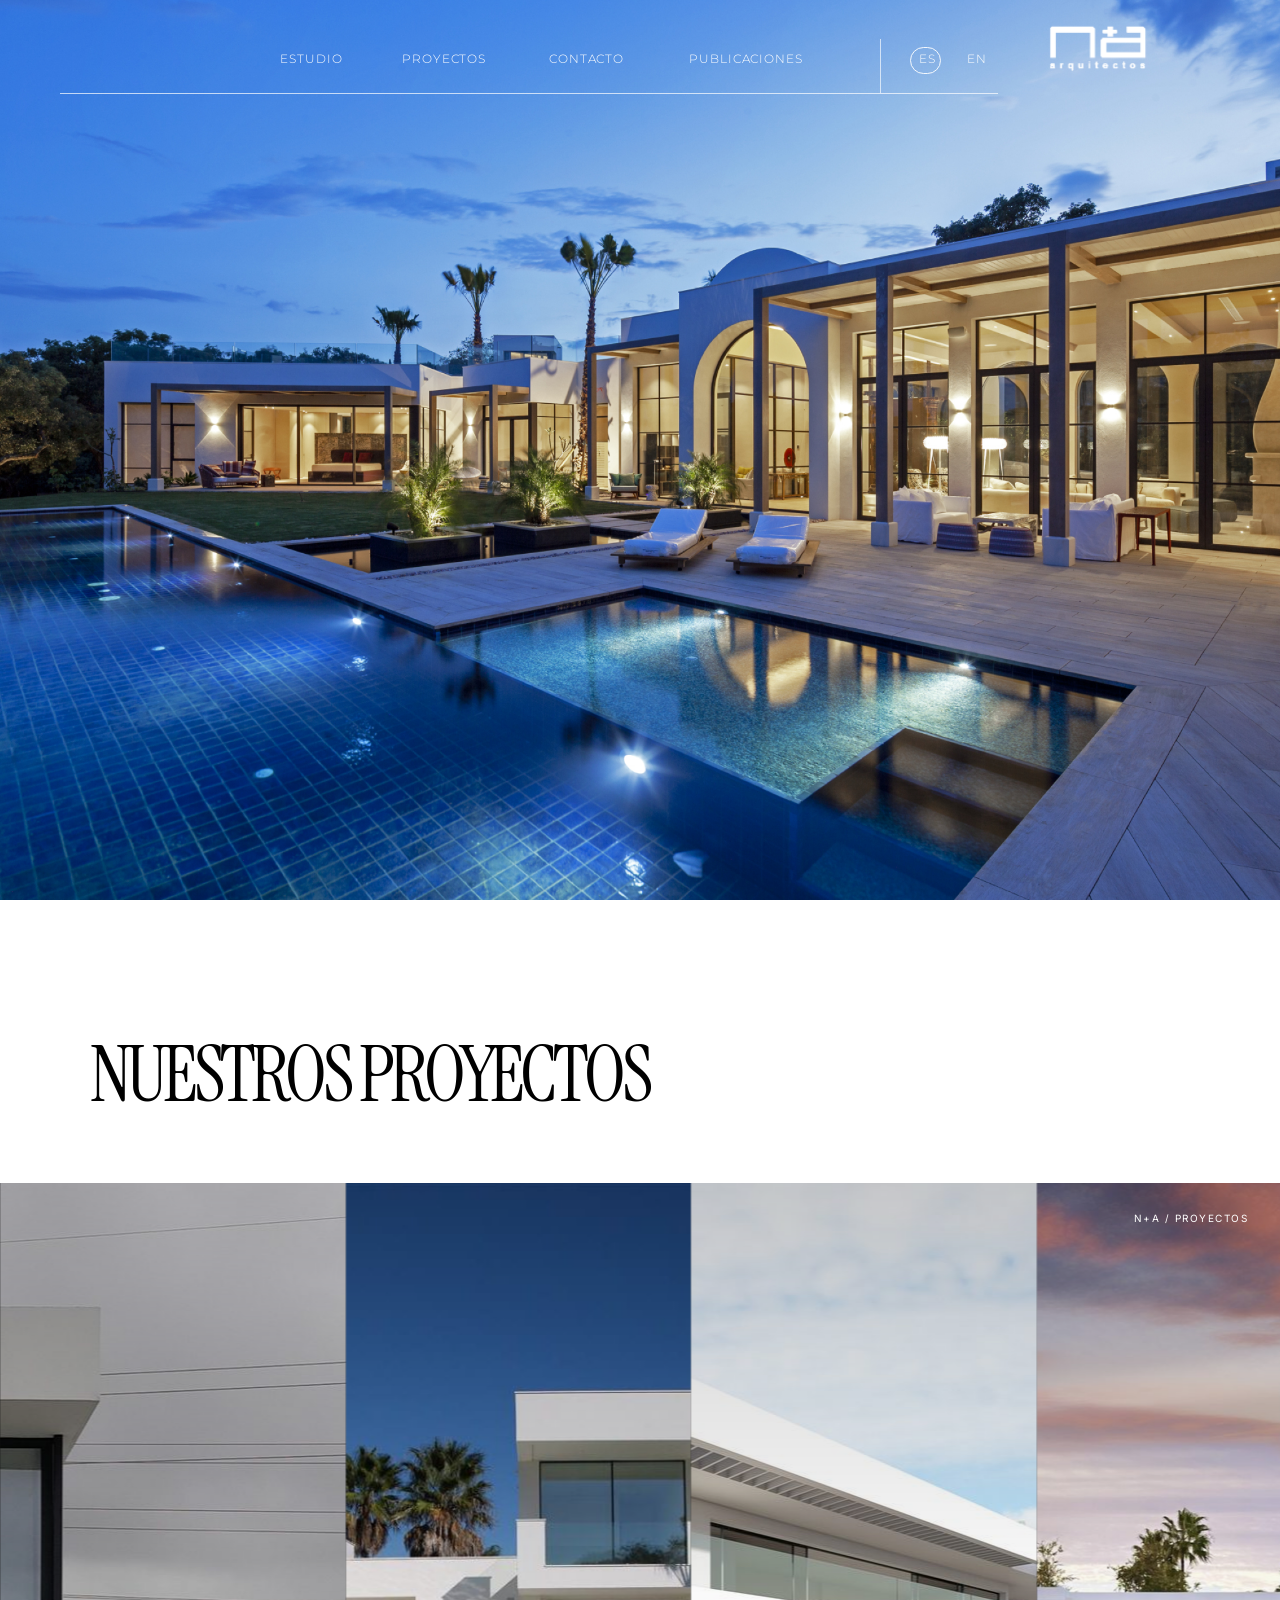
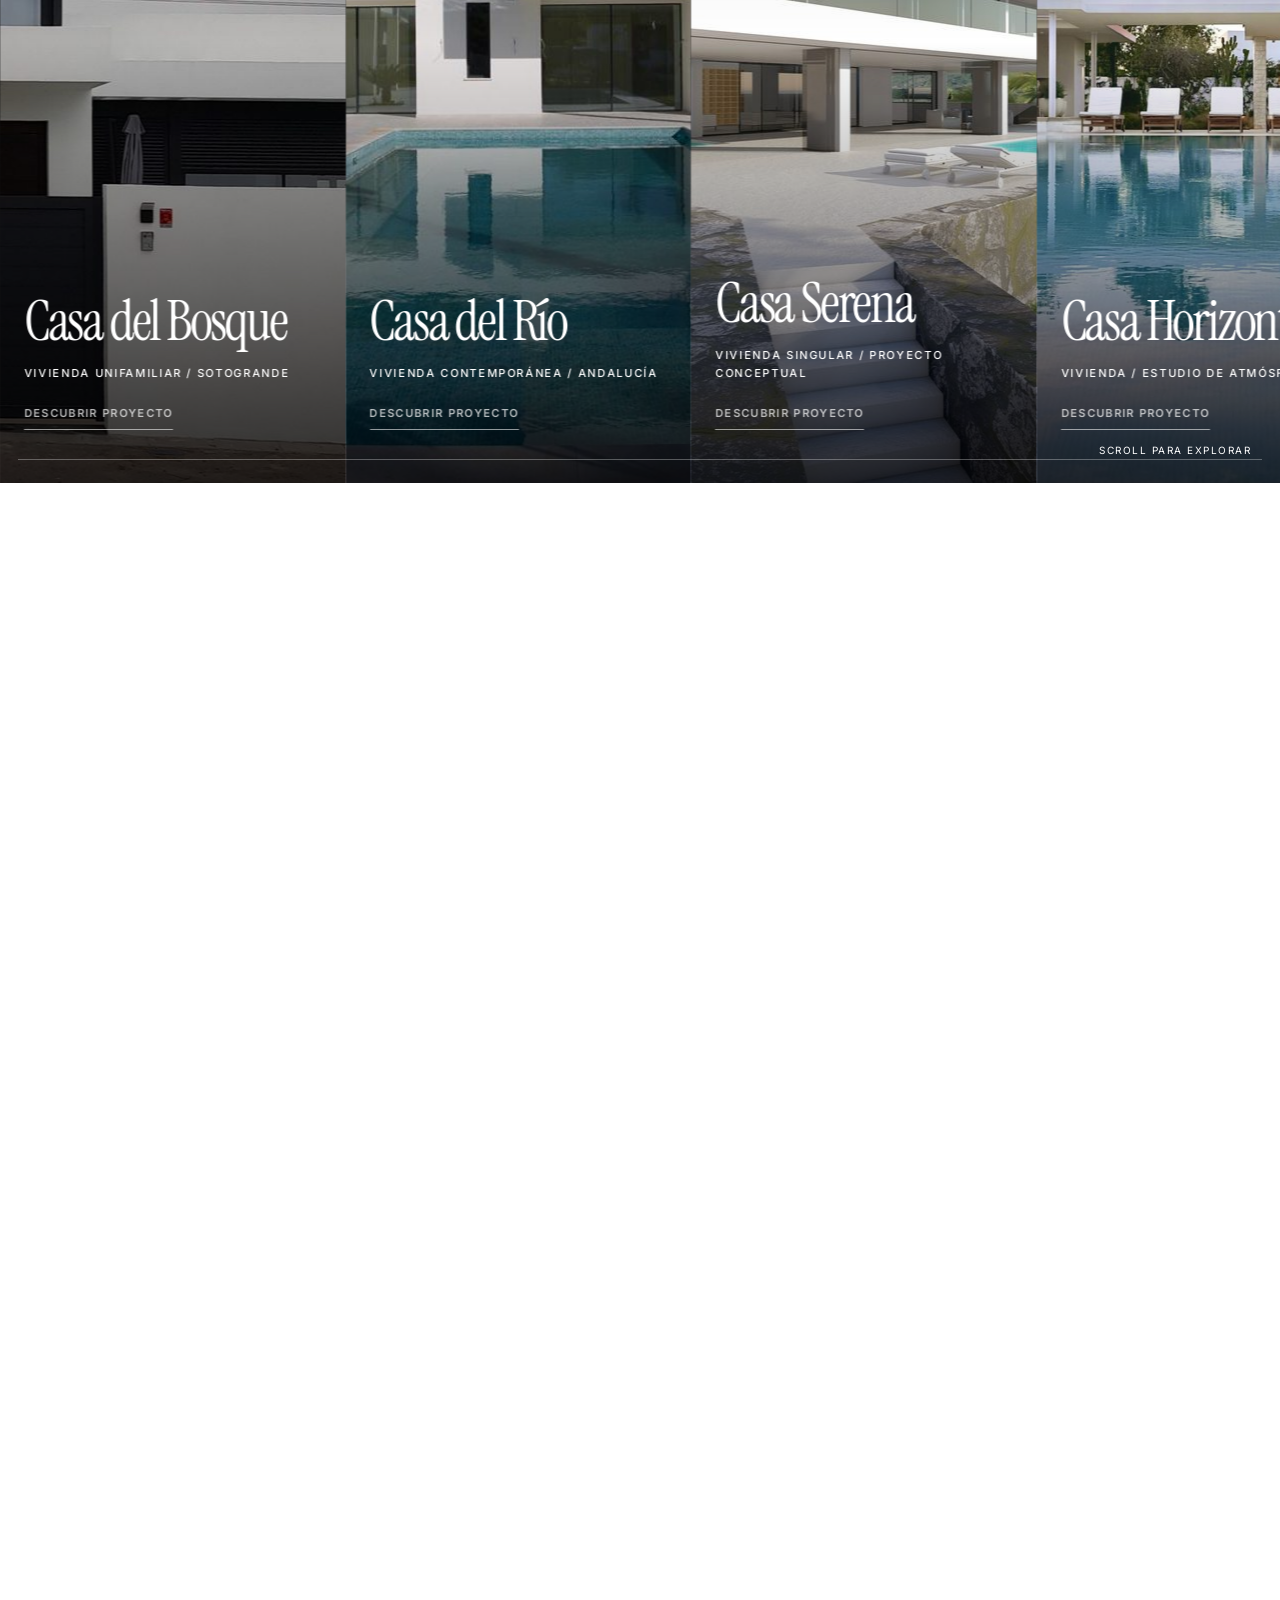
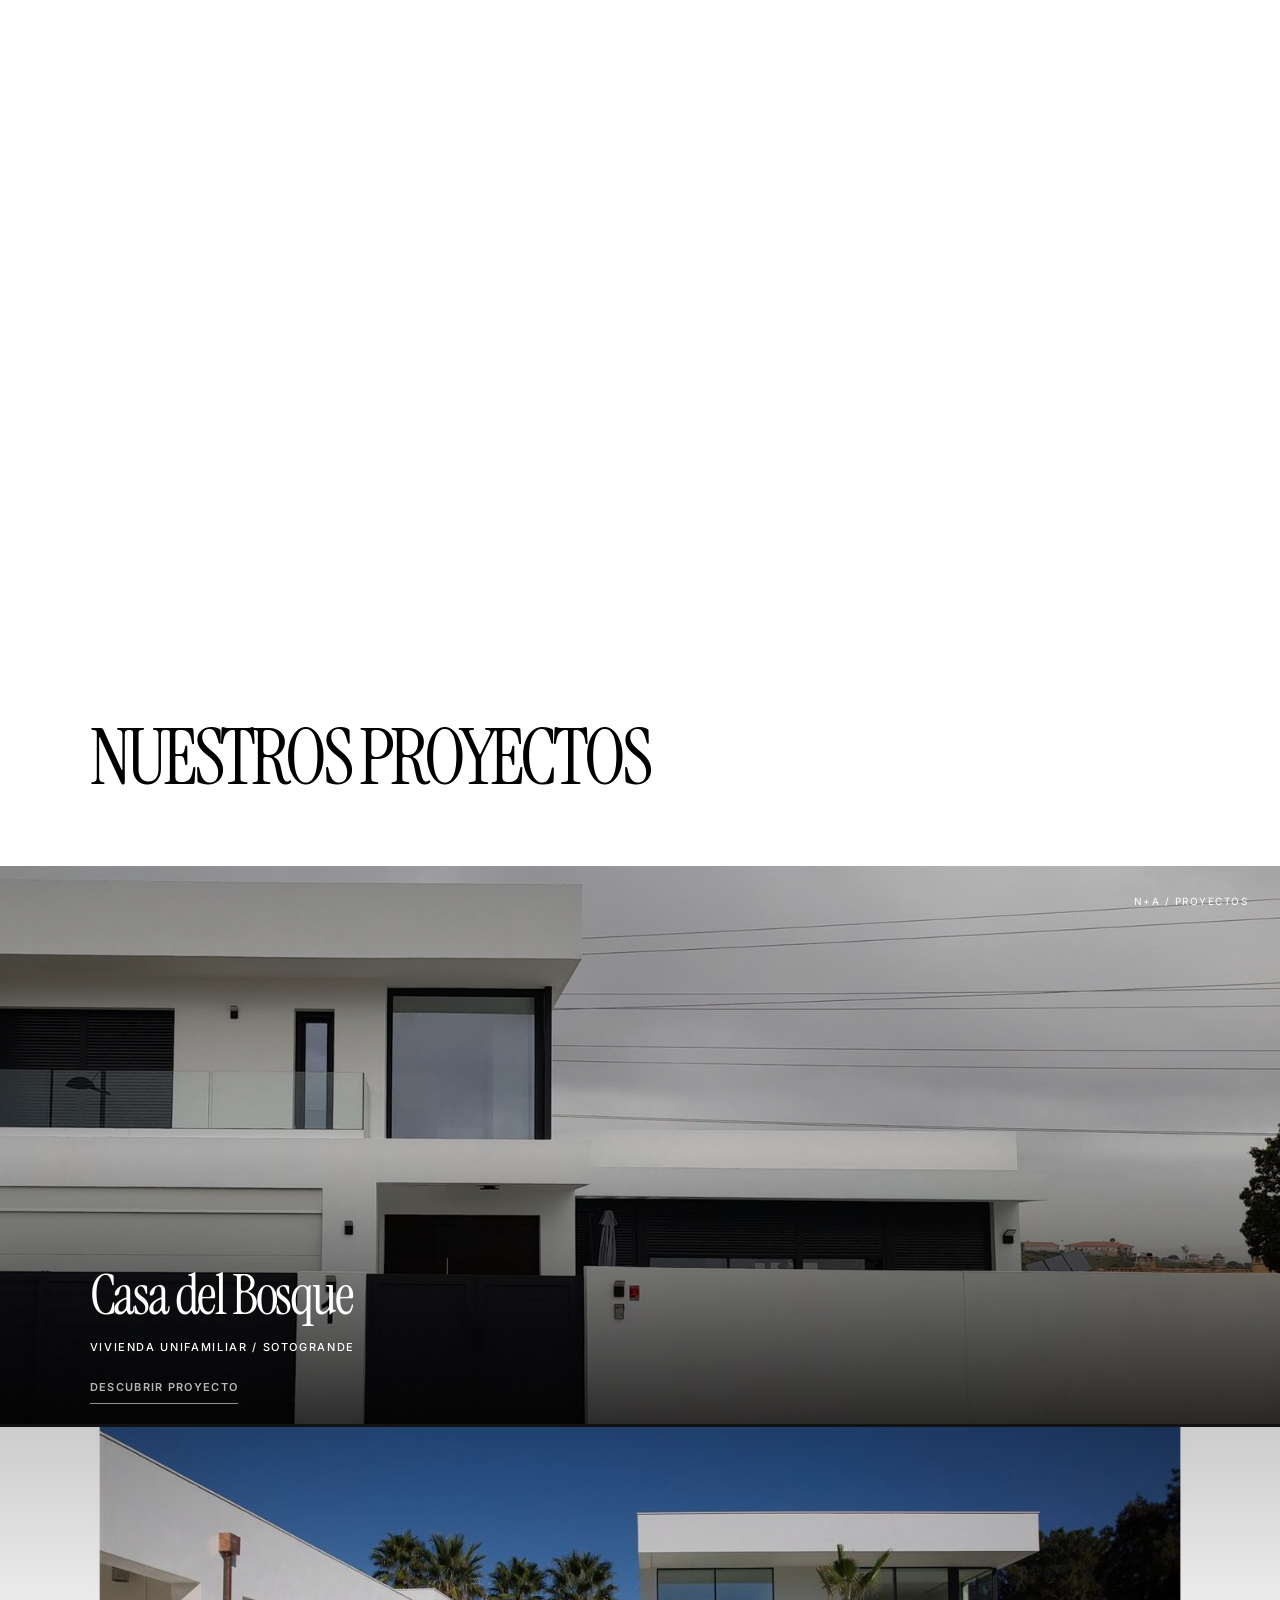
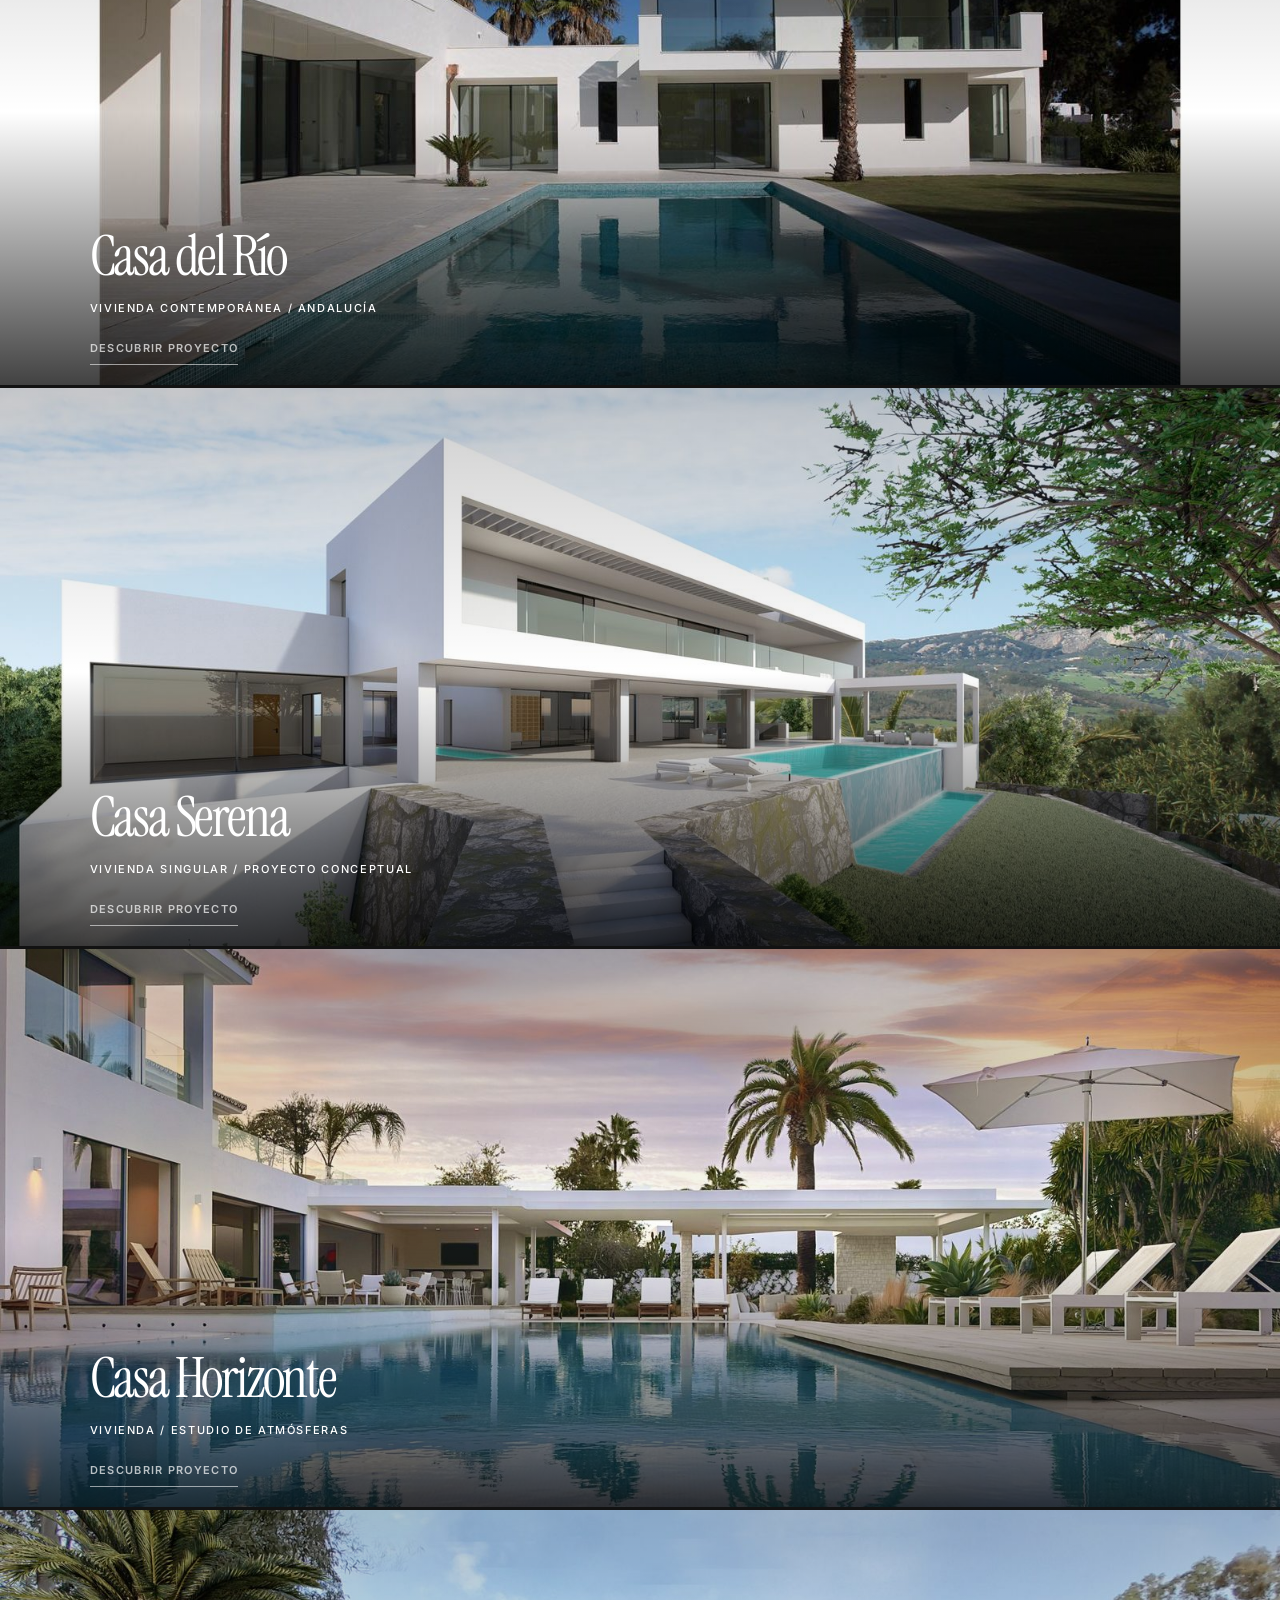
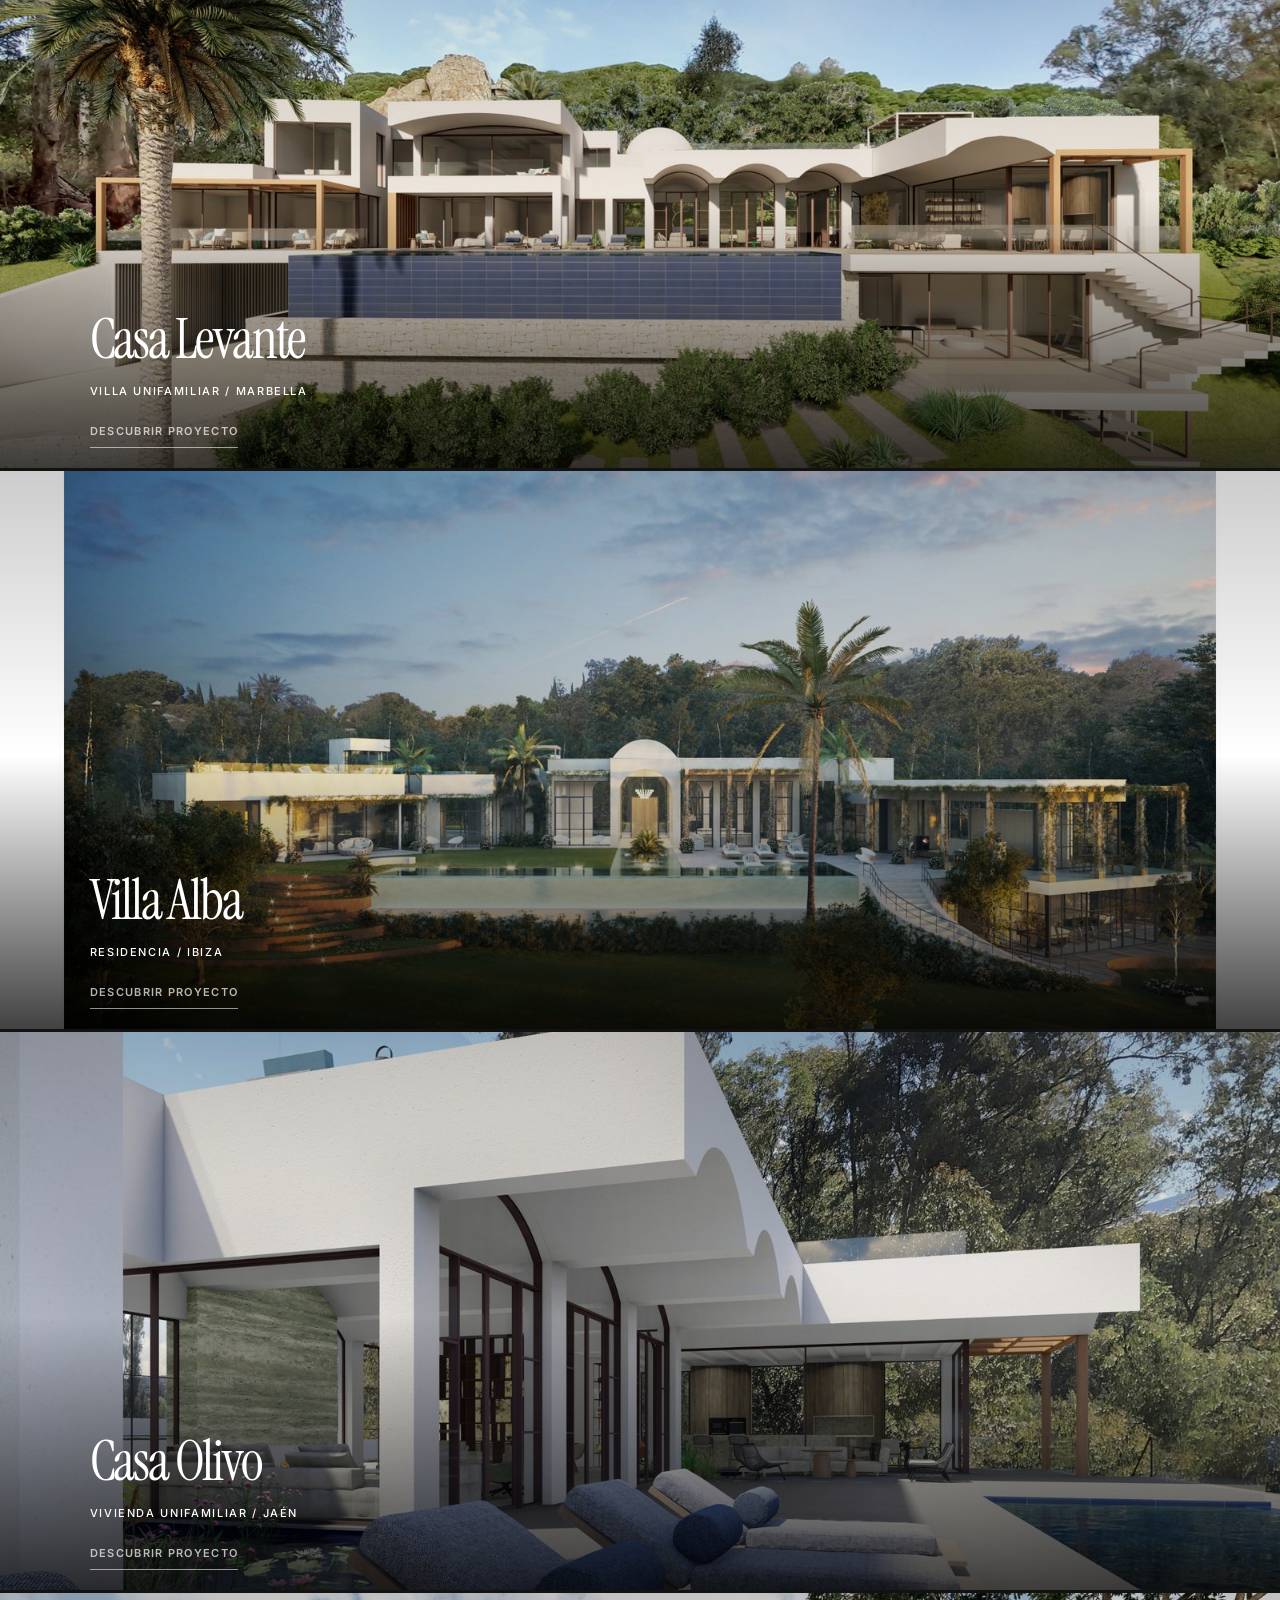
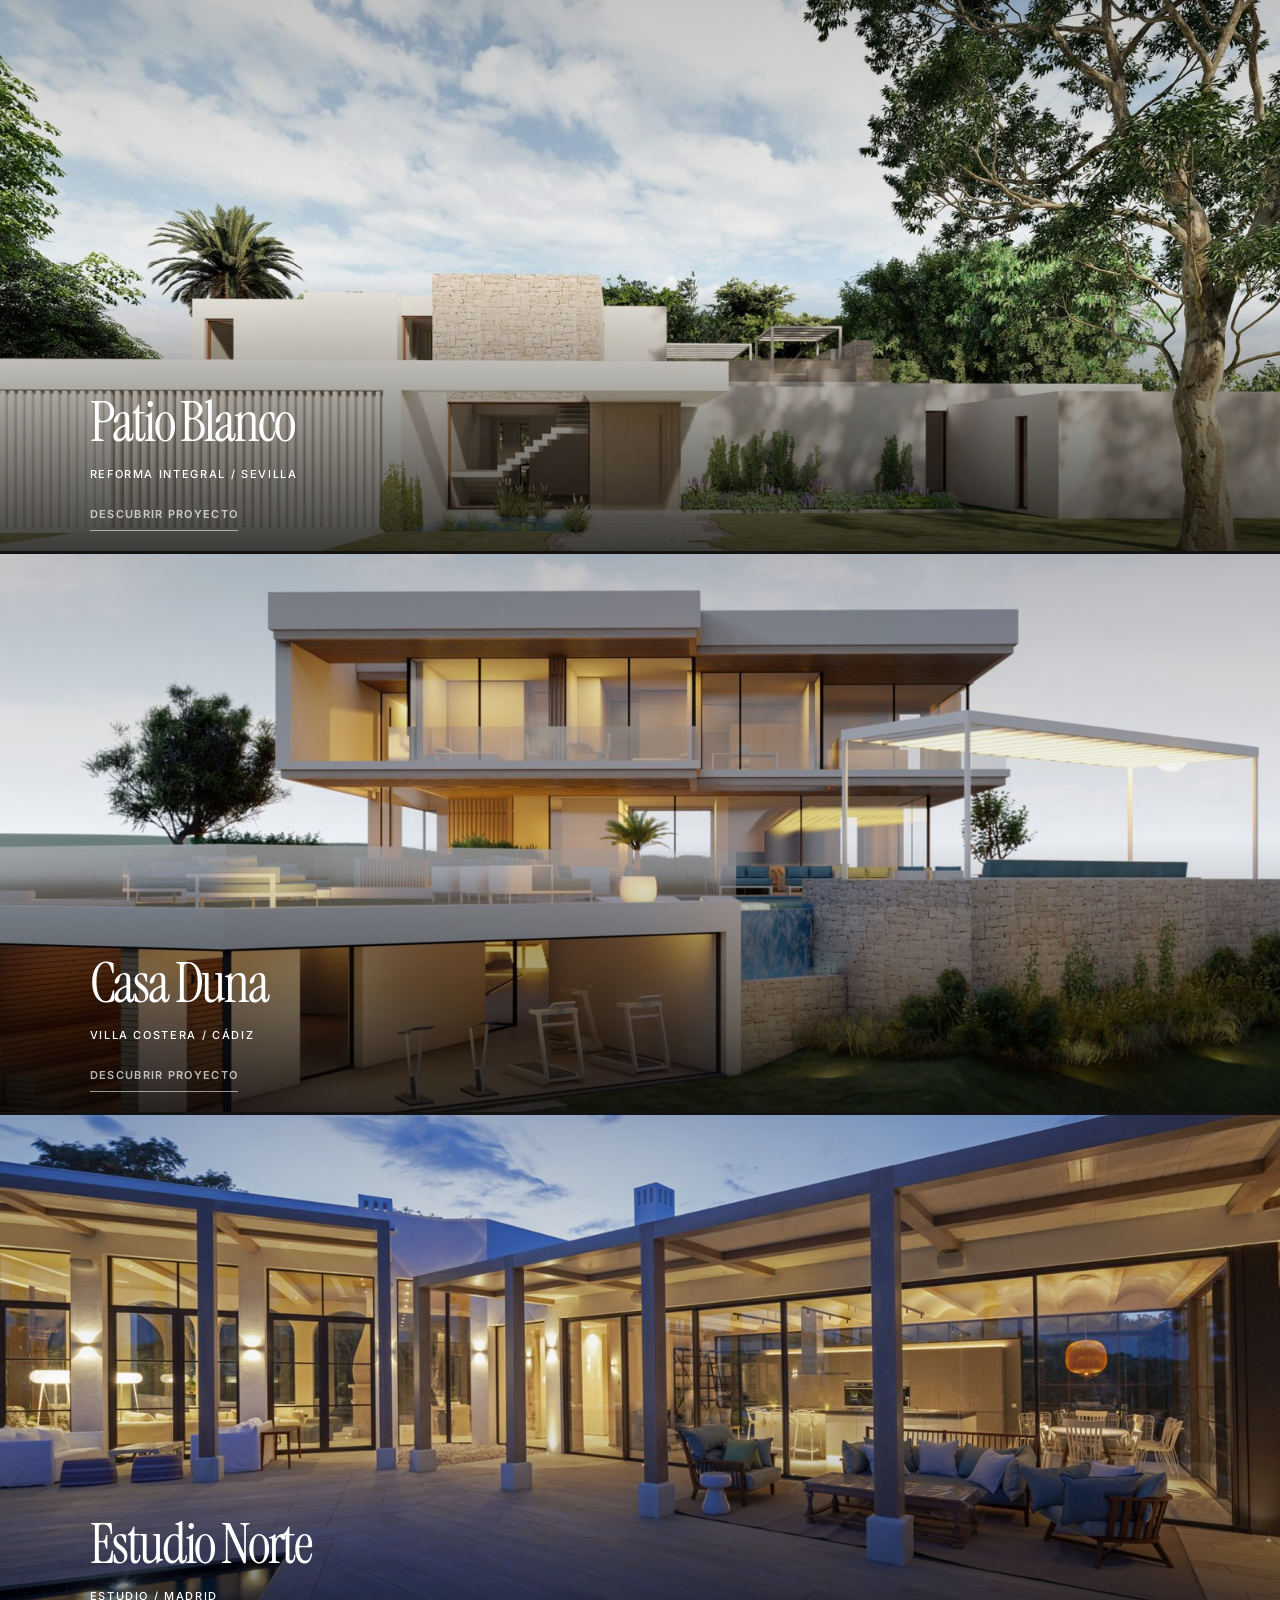
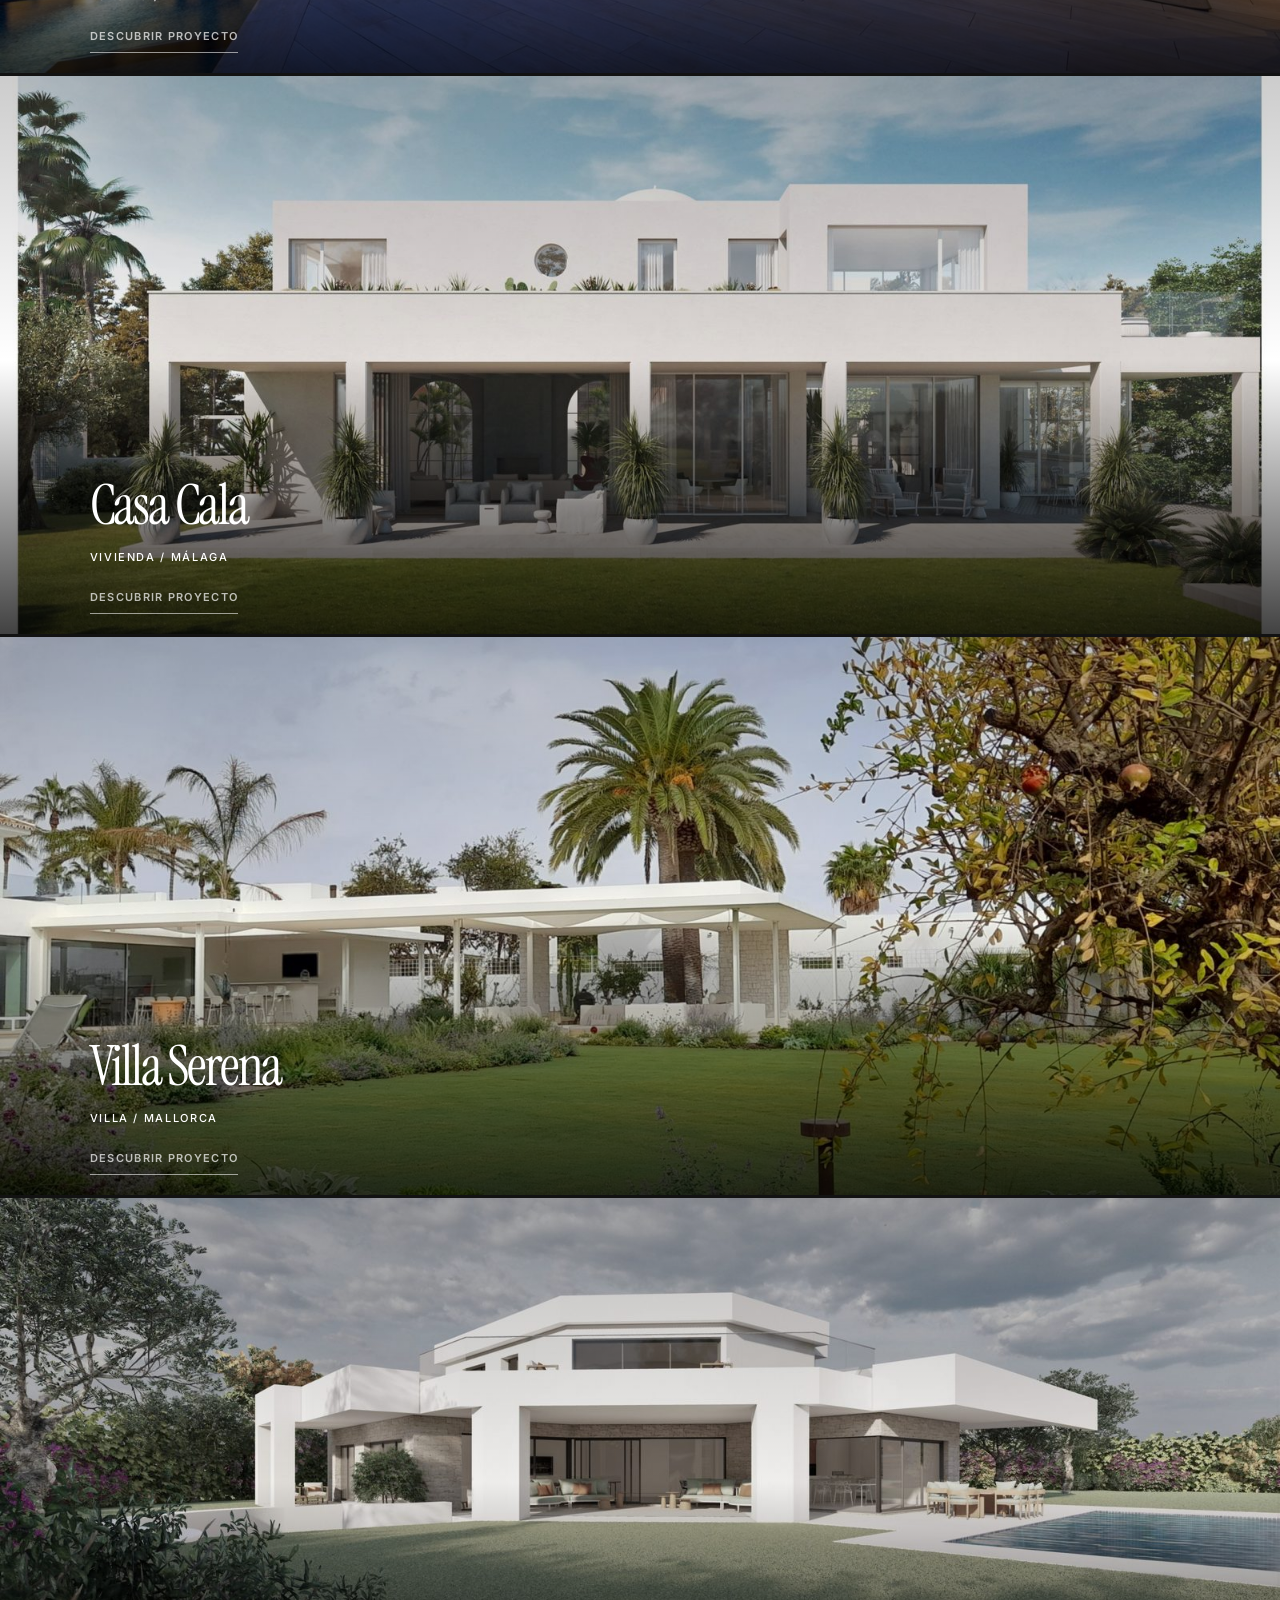
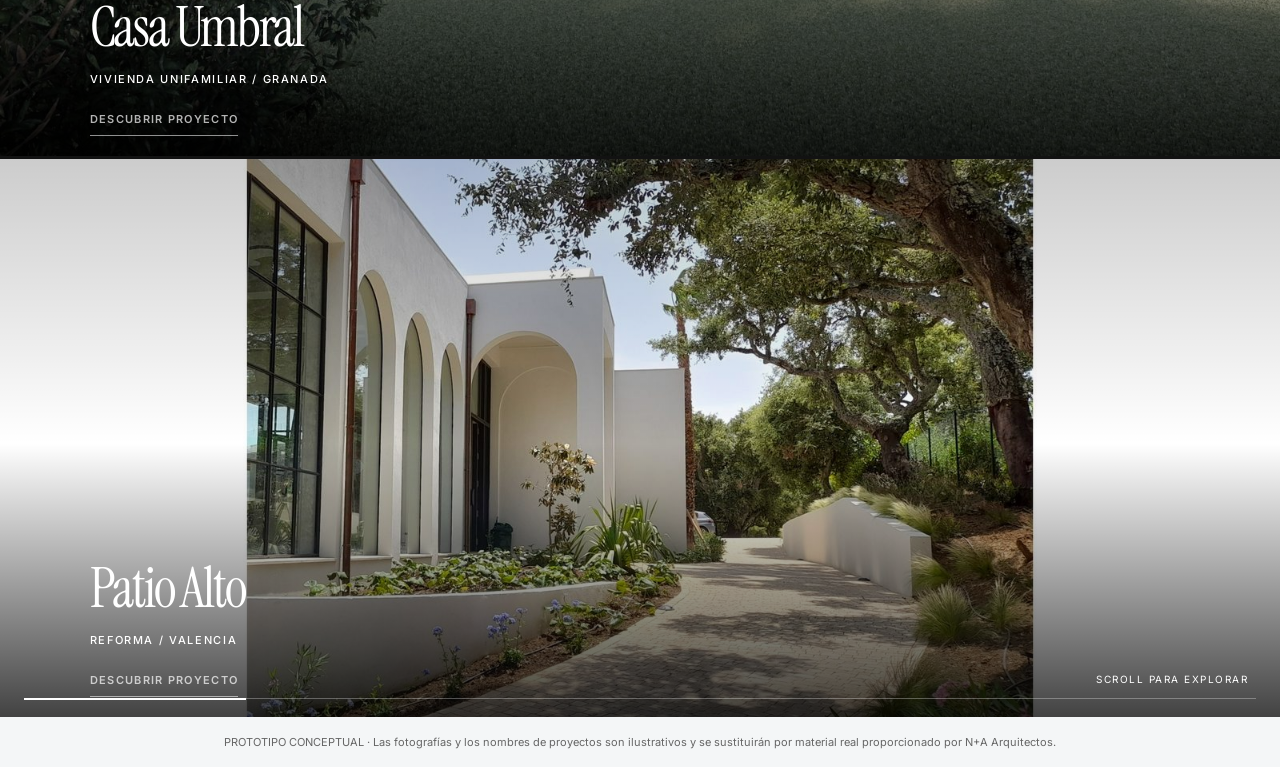
